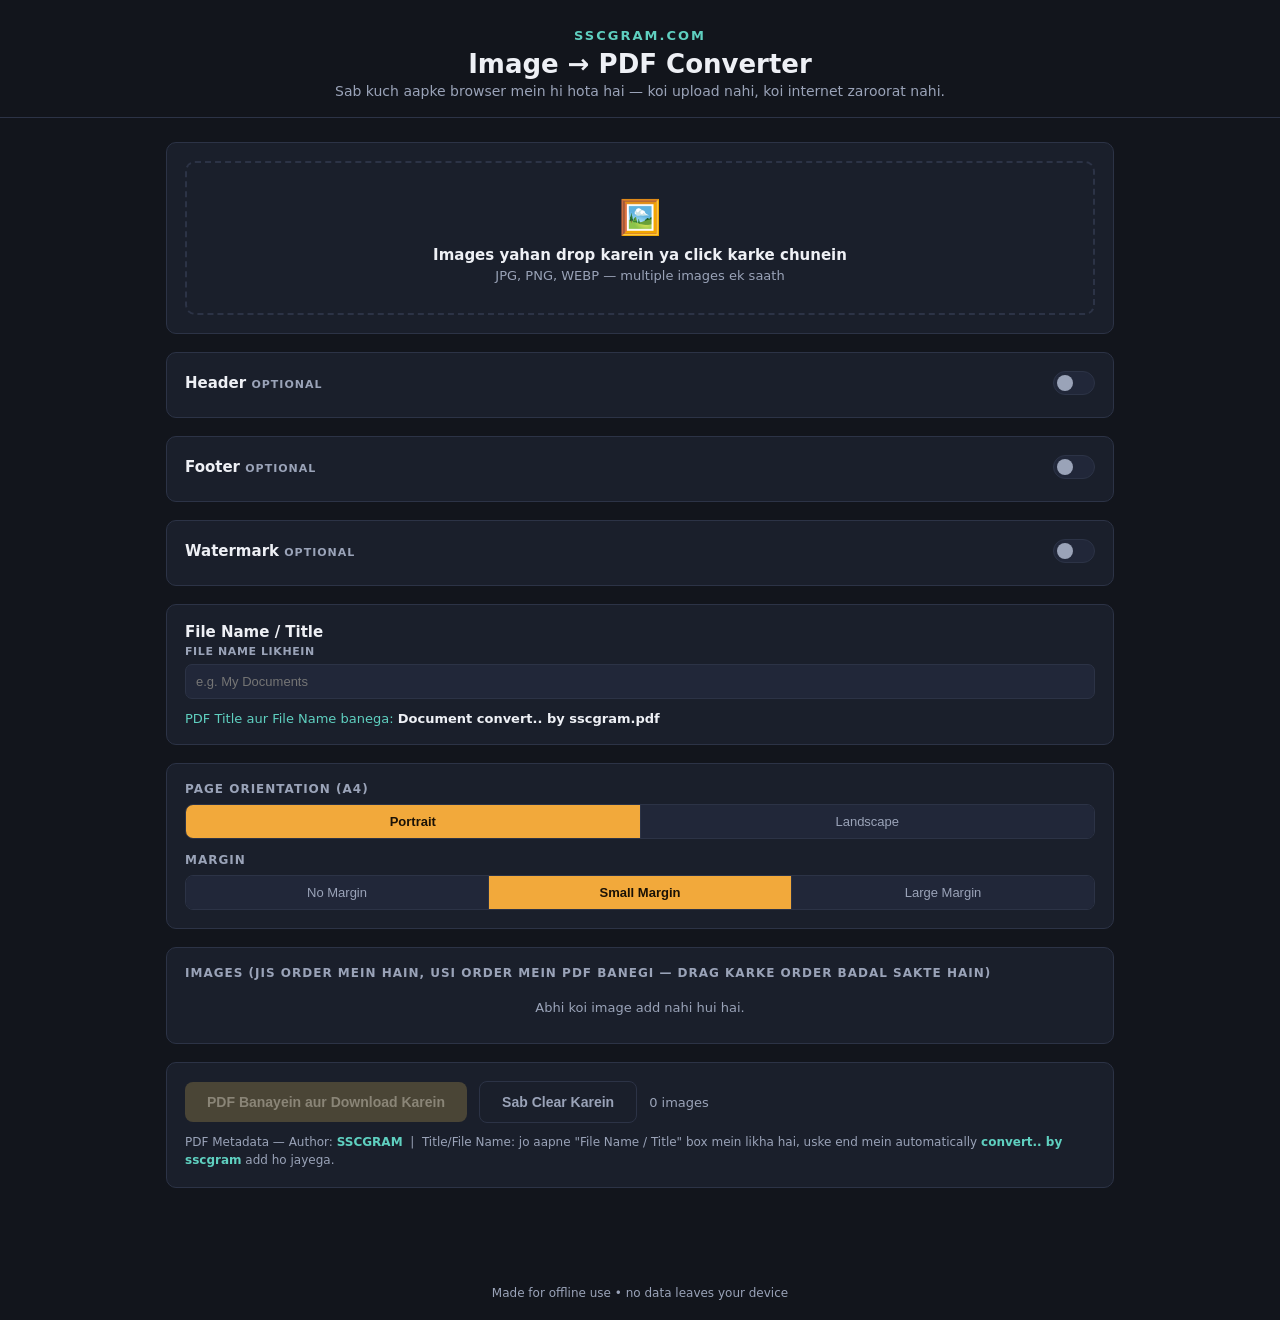
==== image-to-pdf.html @ 978706ac "Add files via upload" ====
<!DOCTYPE html>
<html lang="hi">
<head>
<meta charset="UTF-8">
<meta name="viewport" content="width=device-width, initial-scale=1.0">
<title>Image to PDF — SSCGRAM</title>
<script src="https://cdnjs.cloudflare.com/ajax/libs/jspdf/2.5.1/jspdf.umd.min.js"></script>
<style>
  :root{
    --bg:#12151c;
    --panel:#1a1f2b;
    --panel-2:#212739;
    --line:#2c3346;
    --text:#eef0f5;
    --muted:#9aa3b8;
    --accent:#f2a93b;
    --accent-2:#5fd0c0;
    --danger:#e5637a;
    --radius:10px;
  }
  *{box-sizing:border-box;}
  body{
    margin:0;
    background:var(--bg);
    color:var(--text);
    font-family:'Segoe UI', 'Noto Sans Devanagari', system-ui, sans-serif;
    min-height:100vh;
  }
  header{
    padding:28px 20px 18px;
    text-align:center;
    border-bottom:1px solid var(--line);
  }
  header .brand{
    font-size:13px;
    letter-spacing:2px;
    color:var(--accent-2);
    text-transform:uppercase;
    font-weight:700;
  }
  header h1{
    margin:6px 0 4px;
    font-size:26px;
    font-weight:800;
  }
  header p{
    margin:0;
    color:var(--muted);
    font-size:14px;
  }
  .wrap{
    max-width:980px;
    margin:0 auto;
    padding:24px 16px 60px;
  }
  .card{
    background:var(--panel);
    border:1px solid var(--line);
    border-radius:var(--radius);
    padding:18px;
    margin-bottom:18px;
  }
  .drop{
    border:2px dashed var(--line);
    border-radius:var(--radius);
    padding:30px 16px;
    text-align:center;
    cursor:pointer;
    transition:.15s border-color, .15s background;
  }
  .drop:hover, .drop.drag{
    border-color:var(--accent);
    background:rgba(242,169,59,0.06);
  }
  .drop .icon{font-size:34px; display:block; margin-bottom:8px;}
  .drop strong{color:var(--text); font-size:15px;}
  .drop span{display:block; color:var(--muted); font-size:13px; margin-top:4px;}
  input[type=file]{display:none;}

  .options{
    display:grid;
    grid-template-columns:repeat(auto-fit, minmax(200px,1fr));
    gap:16px;
    margin-top:6px;
  }
  .opt-group label.title{
    display:block;
    font-size:12px;
    font-weight:700;
    color:var(--muted);
    text-transform:uppercase;
    letter-spacing:1px;
    margin-bottom:8px;
  }
  .seg{
    display:flex;
    border:1px solid var(--line);
    border-radius:8px;
    overflow:hidden;
  }
  .seg button{
    flex:1;
    padding:9px 6px;
    background:var(--panel-2);
    color:var(--muted);
    border:none;
    cursor:pointer;
    font-size:13px;
    border-right:1px solid var(--line);
  }
  .seg button:last-child{border-right:none;}
  .seg button.active{
    background:var(--accent);
    color:#1a1206;
    font-weight:700;
  }

  #imageList{
    list-style:none;
    margin:0; padding:0;
    display:grid;
    grid-template-columns:repeat(auto-fill, minmax(120px,1fr));
    gap:14px;
  }
  #imageList li{
    position:relative;
    background:var(--panel-2);
    border:1px solid var(--line);
    border-radius:8px;
    padding:8px;
    cursor:grab;
    text-align:center;
    user-select:none;
  }
  #imageList li.dragging{opacity:.4;}
  #imageList li img{
    width:100%;
    height:110px;
    object-fit:cover;
    border-radius:6px;
    display:block;
    cursor:zoom-in;
  }
  #imageList li .zoom-hint{
    position:absolute;
    inset:8px 8px auto 8px;
    top:auto;
    bottom:26px;
    text-align:center;
    font-size:10px;
    color:var(--muted);
    pointer-events:none;
    opacity:0;
    transition:opacity .15s;
  }
  #imageList li:hover .zoom-hint{opacity:1;}

  .lightbox{
    position:fixed;
    inset:0;
    background:rgba(6,8,14,0.92);
    display:none;
    align-items:center;
    justify-content:center;
    z-index:1000;
    padding:30px;
  }
  .lightbox.open{display:flex;}
  .lightbox img{
    max-width:100%;
    max-height:100%;
    border-radius:8px;
    box-shadow:0 20px 60px rgba(0,0,0,0.5);
  }
  .lightbox .lb-close{
    position:absolute;
    top:20px; right:24px;
    background:var(--panel-2);
    color:var(--text);
    border:1px solid var(--line);
    width:38px; height:38px;
    border-radius:50%;
    font-size:18px;
    cursor:pointer;
  }
  .lightbox .lb-caption{
    position:absolute;
    bottom:20px;
    left:0; right:0;
    text-align:center;
    color:var(--muted);
    font-size:13px;
  }
  .lightbox .lb-nav{
    position:absolute;
    top:50%;
    transform:translateY(-50%);
    background:var(--panel-2);
    color:var(--text);
    border:1px solid var(--line);
    width:44px; height:44px;
    border-radius:50%;
    font-size:20px;
    cursor:pointer;
  }
  .lightbox .lb-prev{left:20px;}
  .lightbox .lb-next{right:20px;}
  #imageList li .num{
    position:absolute;
    top:4px; left:4px;
    background:var(--accent);
    color:#1a1206;
    font-size:11px;
    font-weight:800;
    width:20px; height:20px;
    border-radius:50%;
    display:flex; align-items:center; justify-content:center;
  }
  #imageList li .rm{
    position:absolute;
    top:4px; right:4px;
    background:var(--danger);
    color:#fff;
    border:none;
    width:20px; height:20px;
    border-radius:50%;
    cursor:pointer;
    font-size:13px;
    line-height:1;
  }
  #imageList li .fname{
    margin-top:6px;
    font-size:11px;
    color:var(--muted);
    white-space:nowrap;
    overflow:hidden;
    text-overflow:ellipsis;
  }
  .empty-hint{
    color:var(--muted);
    font-size:13px;
    text-align:center;
    padding:10px;
  }

  .actions{
    display:flex;
    gap:12px;
    align-items:center;
    flex-wrap:wrap;
  }
  .btn{
    padding:12px 22px;
    border:none;
    border-radius:8px;
    font-weight:700;
    font-size:14px;
    cursor:pointer;
  }
  .btn-primary{
    background:var(--accent);
    color:#1a1206;
  }
  .btn-primary:disabled{
    background:#4a4536;
    color:#8a8577;
    cursor:not-allowed;
  }
  .btn-ghost{
    background:transparent;
    color:var(--muted);
    border:1px solid var(--line);
  }
  .count{
    color:var(--muted);
    font-size:13px;
  }
  .meta{
    font-size:12px;
    color:var(--muted);
    margin-top:10px;
    line-height:1.5;
  }
  .meta b{color:var(--accent-2);}
  footer{
    text-align:center;
    color:var(--muted);
    font-size:12px;
    padding:20px;
  }

  /* ---- Advanced / optional sections ---- */
  .section-head{
    display:flex;
    align-items:center;
    justify-content:space-between;
    margin-bottom:4px;
  }
  .section-head h3{
    margin:0;
    font-size:15px;
    font-weight:800;
  }
  .subtag{
    font-size:11px;
    color:var(--muted);
    font-weight:600;
    text-transform:uppercase;
    letter-spacing:1px;
  }
  .switch{
    position:relative;
    width:42px;
    height:24px;
    display:inline-block;
    flex-shrink:0;
  }
  .switch input{display:none;}
  .switch .slider{
    position:absolute;
    inset:0;
    background:var(--panel-2);
    border:1px solid var(--line);
    border-radius:999px;
    cursor:pointer;
    transition:.15s;
  }
  .switch .slider::before{
    content:'';
    position:absolute;
    width:16px; height:16px;
    left:3px; top:3px;
    background:var(--muted);
    border-radius:50%;
    transition:.15s;
  }
  .switch input:checked + .slider{background:rgba(242,169,59,0.25); border-color:var(--accent);}
  .switch input:checked + .slider::before{transform:translateX(18px); background:var(--accent);}

  .subpanel{
    margin-top:14px;
    padding-top:14px;
    border-top:1px dashed var(--line);
    display:none;
  }
  .subpanel.open{display:block;}

  .field-grid{
    display:grid;
    grid-template-columns:repeat(auto-fit, minmax(160px,1fr));
    gap:14px;
    margin-bottom:12px;
  }
  .field label{
    display:block;
    font-size:11px;
    font-weight:700;
    color:var(--muted);
    text-transform:uppercase;
    letter-spacing:.6px;
    margin-bottom:6px;
  }
  .field input[type=text],
  .field input[type=number],
  .field select{
    width:100%;
    background:var(--panel-2);
    border:1px solid var(--line);
    color:var(--text);
    padding:9px 10px;
    border-radius:7px;
    font-size:13px;
  }
  .field input[type=range]{
    width:100%;
    accent-color:var(--accent);
  }
  .field .range-val{
    font-size:11px;
    color:var(--accent-2);
    font-weight:700;
  }
  .field-full{grid-column:1 / -1;}
  .hr-divider{
    border:none;
    border-top:1px solid var(--line);
    margin:14px 0;
  }
  .mini-note{
    font-size:11px;
    color:var(--muted);
    margin-top:-6px;
    margin-bottom:10px;
  }
  #wmImagePreview{
    max-width:120px;
    max-height:80px;
    border-radius:6px;
    border:1px solid var(--line);
    display:none;
    margin-top:8px;
  }
  .filename-preview{
    font-size:13px;
    color:var(--accent-2);
    margin-top:10px;
    word-break:break-all;
  }
  .filename-preview b{color:var(--text);}

  /* ---- Rotate controls ---- */
  .thumb-tools{
    display:flex;
    gap:6px;
    margin-top:6px;
  }
  .rot-btn{
    flex:1;
    background:var(--panel);
    border:1px solid var(--line);
    color:var(--text);
    border-radius:6px;
    padding:5px 4px;
    font-size:14px;
    cursor:pointer;
    line-height:1;
  }
  .rot-btn:hover{border-color:var(--accent); color:var(--accent);}
  .rot-btn:disabled{opacity:.4; cursor:wait;}

  .lb-tools{
    position:absolute;
    top:20px;
    left:24px;
    display:flex;
    gap:10px;
  }
  .lb-rotate{
    background:var(--panel-2);
    color:var(--text);
    border:1px solid var(--line);
    width:38px; height:38px;
    border-radius:50%;
    font-size:16px;
    cursor:pointer;
  }
  .lb-rotate:hover{border-color:var(--accent); color:var(--accent);}
  .lb-rotate:disabled{opacity:.4; cursor:wait;}

  /* ---- Drag handle (mouse + touch reordering) ---- */
  .drag-handle{
    margin-top:6px;
    display:flex;
    align-items:center;
    justify-content:center;
    gap:6px;
    background:var(--panel);
    border:1px solid var(--line);
    border-radius:6px;
    padding:5px 4px;
    font-size:13px;
    color:var(--muted);
    cursor:grab;
    touch-action:none;
    user-select:none;
  }
  .drag-handle:active{cursor:grabbing; color:var(--accent); border-color:var(--accent);}
  #imageList li.dragging{
    opacity:.5;
    box-shadow:0 8px 24px rgba(0,0,0,0.4);
    z-index:5;
  }
  #imageList li.drag-over{
    outline:2px dashed var(--accent);
    outline-offset:2px;
  }
</style>
</head>
<body>

<header>
  <div class="brand">SSCGRAM.COM</div>
  <h1>Image → PDF Converter</h1>
  <p>Sab kuch aapke browser mein hi hota hai — koi upload nahi, koi internet zaroorat nahi.</p>
</header>

<div class="wrap">

  <div class="card">
    <div class="drop" id="dropZone">
      <span class="icon">🖼️</span>
      <strong>Images yahan drop karein ya click karke chunein</strong>
      <span>JPG, PNG, WEBP — multiple images ek saath</span>
    </div>
    <input type="file" id="fileInput" accept="image/*" multiple>
  </div>

  <div class="card">
    <div class="section-head">
      <h3>Header <span class="subtag">Optional</span></h3>
      <label class="switch">
        <input type="checkbox" id="headerToggle">
        <span class="slider"></span>
      </label>
    </div>
    <div class="subpanel" id="headerPanel">
      <div class="field-grid">
        <div class="field field-full">
          <label>Header Text</label>
          <input type="text" id="headerText" placeholder="e.g. SSCGRAM.COM">
        </div>
        <div class="field">
          <label>Font Size (pt)</label>
          <input type="number" id="headerFontSize" value="12" min="6" max="60">
        </div>
        <div class="field">
          <label>Font Style</label>
          <select id="headerFontStyle">
            <option value="normal">Normal</option>
            <option value="bold">Bold</option>
            <option value="italic">Italic</option>
            <option value="bolditalic">Bold Italic</option>
          </select>
        </div>
        <div class="field">
          <label>Alignment</label>
          <select id="headerAlign">
            <option value="center">Center</option>
            <option value="left">Left</option>
            <option value="right">Right</option>
          </select>
        </div>
        <div class="field">
          <label>Top Padding / Margin (mm) <span class="range-val" id="headerPadVal">10</span></label>
          <input type="range" id="headerPad" min="2" max="40" value="10">
        </div>
      </div>
    </div>
  </div>

  <div class="card">
    <div class="section-head">
      <h3>Footer <span class="subtag">Optional</span></h3>
      <label class="switch">
        <input type="checkbox" id="footerToggle">
        <span class="slider"></span>
      </label>
    </div>
    <div class="subpanel" id="footerPanel">
      <div class="field-grid">
        <div class="field field-full">
          <label>Footer Text</label>
          <input type="text" id="footerText" placeholder="e.g. www.sscgram.com">
        </div>
        <div class="field">
          <label>Font Size (pt)</label>
          <input type="number" id="footerFontSize" value="10" min="6" max="60">
        </div>
        <div class="field">
          <label>Font Style</label>
          <select id="footerFontStyle">
            <option value="normal">Normal</option>
            <option value="bold">Bold</option>
            <option value="italic">Italic</option>
            <option value="bolditalic">Bold Italic</option>
          </select>
        </div>
        <div class="field">
          <label>Alignment</label>
          <select id="footerAlign">
            <option value="center">Center</option>
            <option value="left">Left</option>
            <option value="right">Right</option>
          </select>
        </div>
        <div class="field">
          <label>Bottom Padding / Margin (mm) <span class="range-val" id="footerPadVal">10</span></label>
          <input type="range" id="footerPad" min="2" max="40" value="10">
        </div>
      </div>
    </div>
  </div>

  <div class="card">
    <div class="section-head">
      <h3>Watermark <span class="subtag">Optional</span></h3>
      <label class="switch">
        <input type="checkbox" id="watermarkToggle">
        <span class="slider"></span>
      </label>
    </div>
    <div class="subpanel" id="watermarkPanel">
      <div class="opt-group" style="margin-bottom:14px;">
        <label class="title">Watermark Type</label>
        <div class="seg" id="wmTypeSeg">
          <button data-val="text" class="active">Text</button>
          <button data-val="image">Image</button>
        </div>
      </div>

      <div id="wmTextFields">
        <div class="field-grid">
          <div class="field field-full">
            <label>Watermark Text</label>
            <input type="text" id="wmText" placeholder="e.g. SSCGRAM">
          </div>
          <div class="field">
            <label>Font Size (pt)</label>
            <input type="number" id="wmFontSize" value="60" min="10" max="200">
          </div>
          <div class="field">
            <label>Font Style</label>
            <select id="wmFontStyle">
              <option value="normal">Normal</option>
              <option value="bold" selected>Bold</option>
              <option value="italic">Italic</option>
              <option value="bolditalic">Bold Italic</option>
            </select>
          </div>
          <div class="field">
            <label>Rotation (°)</label>
            <input type="number" id="wmRotation" value="-45" min="-90" max="90">
          </div>
        </div>
      </div>

      <div id="wmImageFields" style="display:none;">
        <div class="field-grid">
          <div class="field field-full">
            <label>Watermark Image</label>
            <input type="file" id="wmImageInput" accept="image/*" style="display:block; background:var(--panel-2); border:1px solid var(--line); border-radius:7px; padding:8px; color:var(--muted); width:100%;">
            <img id="wmImagePreview">
          </div>
          <div class="field">
            <label>Size (% of page width) <span class="range-val" id="wmSizeVal">50</span></label>
            <input type="range" id="wmSize" min="10" max="100" value="50">
          </div>
        </div>
      </div>

      <hr class="hr-divider">
      <div class="field-grid">
        <div class="field">
          <label>Washout / Opacity (%) <span class="range-val" id="wmOpacityVal">15</span></label>
          <input type="range" id="wmOpacity" min="3" max="80" value="15">
        </div>
      </div>
      <div class="mini-note">Kam % = zyada halka (washed out), zyada % = zyada gehra watermark.</div>
    </div>
  </div>

  <div class="card">
    <div class="section-head">
      <h3>File Name / Title</h3>
    </div>
    <div class="field-grid">
      <div class="field field-full">
        <label>File Name likhein</label>
        <input type="text" id="fileTitle" placeholder="e.g. My Documents">
      </div>
    </div>
    <div class="filename-preview">PDF Title aur File Name banega: <b id="fileNamePreview">Document convert.. by sscgram.pdf</b></div>
  </div>

  <div class="card">
    <div class="opt-group" style="margin-bottom:14px;">
      <label class="title">Page Orientation (A4)</label>
      <div class="seg" id="orientSeg">
        <button data-val="portrait" class="active">Portrait</button>
        <button data-val="landscape">Landscape</button>
      </div>
    </div>
    <div class="opt-group">
      <label class="title">Margin</label>
      <div class="seg" id="marginSeg">
        <button data-val="0">No Margin</button>
        <button data-val="8" class="active">Small Margin</button>
        <button data-val="20">Large Margin</button>
      </div>
    </div>
  </div>

  <div class="card">
    <label class="title" style="display:block;font-size:12px;font-weight:700;color:var(--muted);text-transform:uppercase;letter-spacing:1px;margin-bottom:10px;">
      Images (jis order mein hain, usi order mein PDF banegi — drag karke order badal sakte hain)
    </label>
    <ul id="imageList"></ul>
    <div class="empty-hint" id="emptyHint">Abhi koi image add nahi hui hai.</div>
  </div>

  <div class="card">
    <div class="actions">
      <button class="btn btn-primary" id="makeBtn" disabled>PDF Banayein aur Download Karein</button>
      <button class="btn btn-ghost" id="clearBtn">Sab Clear Karein</button>
      <span class="count" id="countLabel">0 images</span>
    </div>
    <div class="meta">PDF Metadata — Author: <b>SSCGRAM</b> &nbsp;|&nbsp; Title/File Name: jo aapne "File Name / Title" box mein likha hai, uske end mein automatically <b>convert.. by sscgram</b> add ho jayega.</div>
  </div>

</div>

<div class="lightbox" id="lightbox">
  <div class="lb-tools">
    <button class="lb-rotate" id="lbRotateLeft" title="Left rotate karein">⟲</button>
    <button class="lb-rotate" id="lbRotateRight" title="Right rotate karein">⟳</button>
  </div>
  <button class="lb-close" id="lbClose">✕</button>
  <button class="lb-nav lb-prev" id="lbPrev">‹</button>
  <img id="lbImg" src="" alt="">
  <button class="lb-nav lb-next" id="lbNext">›</button>
  <div class="lb-caption" id="lbCaption"></div>
</div>

<footer>Made for offline use • no data leaves your device</footer>

<script>
const { jsPDF } = window.jspdf;

let images = []; // {id, file, url, w, h}
let orientation = 'portrait';
let margin = 8;

const fileInput = document.getElementById('fileInput');
const dropZone = document.getElementById('dropZone');
const imageList = document.getElementById('imageList');
const emptyHint = document.getElementById('emptyHint');
const makeBtn = document.getElementById('makeBtn');
const clearBtn = document.getElementById('clearBtn');
const countLabel = document.getElementById('countLabel');
const orientSeg = document.getElementById('orientSeg');
const marginSeg = document.getElementById('marginSeg');

dropZone.addEventListener('click', () => fileInput.click());
dropZone.addEventListener('dragover', e => { e.preventDefault(); dropZone.classList.add('drag'); });
dropZone.addEventListener('dragleave', () => dropZone.classList.remove('drag'));
dropZone.addEventListener('drop', e => {
  e.preventDefault();
  dropZone.classList.remove('drag');
  addFiles(e.dataTransfer.files);
});
fileInput.addEventListener('change', e => addFiles(e.target.files));

// ---- EXIF orientation helpers (fixes photos rotating in the generated PDF) ----
function getExifOrientation(file){
  return new Promise((resolve) => {
    if (!file.type || !file.type.includes('jpeg')) { resolve(1); return; }
    const reader = new FileReader();
    reader.onload = (e) => {
      try {
        const view = new DataView(e.target.result);
        if (view.getUint16(0, false) !== 0xFFD8) { resolve(1); return; }
        const length = view.byteLength;
        let offset = 2;
        while (offset < length) {
          const marker = view.getUint16(offset, false);
          offset += 2;
          if (marker === 0xFFE1) {
            if (view.getUint32(offset + 2, false) !== 0x45786966) { resolve(1); return; }
            const tiffOffset = offset + 8;
            const little = view.getUint16(tiffOffset, false) === 0x4949;
            const firstIFDOffset = view.getUint32(tiffOffset + 4, little);
            let dirOffset = tiffOffset + firstIFDOffset;
            const tags = view.getUint16(dirOffset, little);
            dirOffset += 2;
            for (let i = 0; i < tags; i++) {
              const entryOffset = dirOffset + i * 12;
              if (view.getUint16(entryOffset, little) === 0x0112) {
                resolve(view.getUint16(entryOffset + 8, little));
                return;
              }
            }
            resolve(1);
            return;
          } else if ((marker & 0xFF00) !== 0xFF00) {
            break;
          } else {
            offset += view.getUint16(offset, false);
          }
        }
        resolve(1);
      } catch (err) {
        resolve(1);
      }
    };
    reader.onerror = () => resolve(1);
    reader.readAsArrayBuffer(file.slice(0, 128 * 1024));
  });
}

// Draws the source image onto a canvas, applying the correct rotation/flip
// so the pixel data itself matches what the browser shows visually.
function normalizeImageOrientation(file){
  return new Promise(async (resolve) => {
    const orientation = await getExifOrientation(file);
    const objectUrl = URL.createObjectURL(file);
    const img = new Image();
    img.onload = () => {
      const iw = img.naturalWidth, ih = img.naturalHeight;

      if (orientation <= 1) {
        // no correction needed, use original file as-is
        resolve({ dataUrl: objectUrl, w: iw, h: ih, isObjectUrl: true, type: file.type.includes('png') ? 'PNG' : 'JPEG' });
        return;
      }

      const canvas = document.createElement('canvas');
      const ctx = canvas.getContext('2d');

      if (orientation >= 5 && orientation <= 8) {
        canvas.width = ih;
        canvas.height = iw;
      } else {
        canvas.width = iw;
        canvas.height = ih;
      }

      switch (orientation) {
        case 2: ctx.transform(-1, 0, 0, 1, iw, 0); break;
        case 3: ctx.transform(-1, 0, 0, -1, iw, ih); break;
        case 4: ctx.transform(1, 0, 0, -1, 0, ih); break;
        case 5: ctx.transform(0, 1, 1, 0, 0, 0); break;
        case 6: ctx.transform(0, 1, -1, 0, ih, 0); break;
        case 7: ctx.transform(0, -1, -1, 0, ih, iw); break;
        case 8: ctx.transform(0, -1, 1, 0, 0, iw); break;
        default: break;
      }

      ctx.drawImage(img, 0, 0);
      URL.revokeObjectURL(objectUrl);
      resolve({
        dataUrl: canvas.toDataURL('image/jpeg', 0.95),
        w: canvas.width,
        h: canvas.height,
        isObjectUrl: false,
        type: 'JPEG'
      });
    };
    img.onerror = () => {
      resolve({ dataUrl: objectUrl, w: 0, h: 0, isObjectUrl: true, type: file.type.includes('png') ? 'PNG' : 'JPEG' });
    };
    img.src = objectUrl;
  });
}

// Rotates the given (already-loaded) image data by ±90/180 degrees and
// bakes the result into a fresh dataUrl — used both for manual "fix rotation"
// clicks on thumbnails and in the zoom view. Since it re-draws pixels, the
// same corrected image is what ends up in the final PDF.
function rotateImageData(srcUrl, w, h, degrees){
  return new Promise((resolve, reject) => {
    const img = new Image();
    img.onload = () => {
      const canvas = document.createElement('canvas');
      const ctx = canvas.getContext('2d');
      const norm = ((degrees % 360) + 360) % 360;

      if (norm === 90 || norm === 270) {
        canvas.width = h;
        canvas.height = w;
      } else {
        canvas.width = w;
        canvas.height = h;
      }

      ctx.translate(canvas.width / 2, canvas.height / 2);
      ctx.rotate((norm * Math.PI) / 180);
      ctx.drawImage(img, -w / 2, -h / 2);

      resolve({
        dataUrl: canvas.toDataURL('image/jpeg', 0.95),
        w: canvas.width,
        h: canvas.height
      });
    };
    img.onerror = reject;
    img.src = srcUrl;
  });
}

async function rotateImage(id, degrees){
  const idx = images.findIndex(i => i.id === id);
  if (idx === -1) return;
  const img = images[idx];
  try {
    const rotated = await rotateImageData(img.url, img.w, img.h, degrees);
    images[idx] = {
      ...img,
      url: rotated.dataUrl,
      w: rotated.w,
      h: rotated.h,
      pdfType: 'JPEG'
    };
    render();
    if (lightbox.classList.contains('open') && lbIndex === idx) updateLightbox();
  } catch (err) {
    console.error('Rotate failed', err);
  }
}

async function addFiles(fileListRaw){
  const files = Array.from(fileListRaw).filter(f => f.type.startsWith('image/'));
  for (const file of files) {
    const id = 'img_' + Date.now() + '_' + Math.random().toString(36).slice(2,8);
    const normalized = await normalizeImageOrientation(file);
    images.push({
      id,
      file,
      url: normalized.dataUrl,   // already orientation-corrected, safe for both preview and PDF
      w: normalized.w,
      h: normalized.h,
      pdfType: normalized.type
    });
    render(); // progressive render as each image loads
  }
  fileInput.value = '';
  render();
}

function render(){
  imageList.innerHTML = '';
  emptyHint.style.display = images.length ? 'none' : 'block';
  images.forEach((img, idx) => {
    const li = document.createElement('li');
    li.dataset.id = img.id;
    li.innerHTML = `
      <div class="num">${idx+1}</div>
      <button class="rm" title="Remove">✕</button>
      <img src="${img.url}" alt="">
      <div class="zoom-hint">🔍 Full size dekhein</div>
      <div class="thumb-tools">
        <button class="rot-btn rot-left" title="Left rotate karein">⟲</button>
        <button class="rot-btn rot-right" title="Right rotate karein">⟳</button>
      </div>
      <div class="drag-handle" title="Drag karke order badlein">⠿ Order badlein</div>
      <div class="fname">${img.file.name}</div>
    `;
    li.querySelector('img').addEventListener('click', (e) => {
      e.stopPropagation();
      openLightbox(idx);
    });
    li.querySelector('.rm').addEventListener('click', (e) => {
      e.stopPropagation();
      images = images.filter(i => i.id !== img.id);
      render();
    });
    li.querySelector('.rot-left').addEventListener('click', async (e) => {
      e.stopPropagation();
      const btn = e.currentTarget;
      btn.disabled = true;
      await rotateImage(img.id, -90);
      btn.disabled = false;
    });
    li.querySelector('.rot-right').addEventListener('click', async (e) => {
      e.stopPropagation();
      const btn = e.currentTarget;
      btn.disabled = true;
      await rotateImage(img.id, 90);
      btn.disabled = false;
    });
    attachDragHandle(li, li.querySelector('.drag-handle'));
    imageList.appendChild(li);
  });

  countLabel.textContent = images.length + (images.length === 1 ? ' image' : ' images');
  makeBtn.disabled = images.length === 0;
}

// ---- Drag-and-drop reordering (Pointer Events => works with mouse AND touch/mobile) ----
let dragState = null; // { pointerId, li }

function getLiUnderPoint(x, y){
  const el = document.elementFromPoint(x, y);
  if (!el) return null;
  return el.closest('#imageList > li');
}

function attachDragHandle(li, handle){
  if (!handle) return;
  handle.addEventListener('pointerdown', (e) => {
    e.preventDefault();
    try { handle.setPointerCapture(e.pointerId); } catch (err) {}
    li.classList.add('dragging');
    dragState = { pointerId: e.pointerId, li };
  });
}

function onDragPointerMove(e){
  if (!dragState || e.pointerId !== dragState.pointerId) return;
  document.querySelectorAll('#imageList li.drag-over').forEach(el => el.classList.remove('drag-over'));
  const targetLi = getLiUnderPoint(e.clientX, e.clientY);
  if (!targetLi || targetLi === dragState.li) return;
  targetLi.classList.add('drag-over');
  const rect = targetLi.getBoundingClientRect();
  const after = (e.clientX - rect.left) > rect.width / 2;
  targetLi.parentNode.insertBefore(dragState.li, after ? targetLi.nextSibling : targetLi);
}

function onDragPointerUp(e){
  if (!dragState || e.pointerId !== dragState.pointerId) return;
  dragState.li.classList.remove('dragging');
  document.querySelectorAll('#imageList li.drag-over').forEach(el => el.classList.remove('drag-over'));
  const newOrder = Array.from(imageList.children).map(li => li.dataset.id);
  images = newOrder.map(id => images.find(i => i.id === id));
  dragState = null;
  render();
}

document.addEventListener('pointermove', onDragPointerMove);
document.addEventListener('pointerup', onDragPointerUp);
document.addEventListener('pointercancel', onDragPointerUp);

orientSeg.addEventListener('click', e => {
  const btn = e.target.closest('button');
  if (!btn) return;
  orientation = btn.dataset.val;
  [...orientSeg.children].forEach(b => b.classList.toggle('active', b === btn));
});

marginSeg.addEventListener('click', e => {
  const btn = e.target.closest('button');
  if (!btn) return;
  margin = parseFloat(btn.dataset.val);
  [...marginSeg.children].forEach(b => b.classList.toggle('active', b === btn));
});

clearBtn.addEventListener('click', () => {
  images = [];
  render();
});

// ---- Header / Footer toggles ----
const headerToggle = document.getElementById('headerToggle');
const headerPanel = document.getElementById('headerPanel');
const footerToggle = document.getElementById('footerToggle');
const footerPanel = document.getElementById('footerPanel');
const watermarkToggle = document.getElementById('watermarkToggle');
const watermarkPanel = document.getElementById('watermarkPanel');

headerToggle.addEventListener('change', () => headerPanel.classList.toggle('open', headerToggle.checked));
footerToggle.addEventListener('change', () => footerPanel.classList.toggle('open', footerToggle.checked));
watermarkToggle.addEventListener('change', () => watermarkPanel.classList.toggle('open', watermarkToggle.checked));

// range value labels
const headerPad = document.getElementById('headerPad');
const headerPadVal = document.getElementById('headerPadVal');
headerPad.addEventListener('input', () => headerPadVal.textContent = headerPad.value);

const footerPad = document.getElementById('footerPad');
const footerPadVal = document.getElementById('footerPadVal');
footerPad.addEventListener('input', () => footerPadVal.textContent = footerPad.value);

const wmOpacity = document.getElementById('wmOpacity');
const wmOpacityVal = document.getElementById('wmOpacityVal');
wmOpacity.addEventListener('input', () => wmOpacityVal.textContent = wmOpacity.value);

const wmSize = document.getElementById('wmSize');
const wmSizeVal = document.getElementById('wmSizeVal');
wmSize.addEventListener('input', () => wmSizeVal.textContent = wmSize.value);

// watermark type switch (text vs image)
const wmTypeSeg = document.getElementById('wmTypeSeg');
const wmTextFields = document.getElementById('wmTextFields');
const wmImageFields = document.getElementById('wmImageFields');
let wmType = 'text';
wmTypeSeg.addEventListener('click', e => {
  const btn = e.target.closest('button');
  if (!btn) return;
  wmType = btn.dataset.val;
  [...wmTypeSeg.children].forEach(b => b.classList.toggle('active', b === btn));
  wmTextFields.style.display = wmType === 'text' ? 'block' : 'none';
  wmImageFields.style.display = wmType === 'image' ? 'block' : 'none';
});

// watermark image upload + preview
const wmImageInput = document.getElementById('wmImageInput');
const wmImagePreview = document.getElementById('wmImagePreview');
let wmImageData = null; // {dataUrl, w, h}
wmImageInput.addEventListener('change', async () => {
  const file = wmImageInput.files[0];
  if (!file) return;
  const normalized = await normalizeImageOrientation(file);
  wmImageData = { dataUrl: normalized.dataUrl, w: normalized.w, h: normalized.h, type: normalized.type };
  wmImagePreview.src = normalized.dataUrl;
  wmImagePreview.style.display = 'block';
});

// file name / title preview
const fileTitleInput = document.getElementById('fileTitle');
const fileNamePreview = document.getElementById('fileNamePreview');
function buildFullTitle(){
  const base = fileTitleInput.value.trim() || 'Document';
  return `${base} convert.. by sscgram`;
}
function updateFileNamePreview(){
  fileNamePreview.textContent = buildFullTitle() + '.pdf';
}
fileTitleInput.addEventListener('input', updateFileNamePreview);
updateFileNamePreview();

function sanitizeFileName(name){
  return name.replace(/[\\/:*?"<>|]/g, '').trim();
}

makeBtn.addEventListener('click', async () => {
  if (!images.length) return;
  makeBtn.disabled = true;
  makeBtn.textContent = 'PDF Ban Raha Hai...';

  const doc = new jsPDF({
    orientation: orientation === 'landscape' ? 'landscape' : 'portrait',
    unit: 'mm',
    format: 'a4'
  });

  const pageW = doc.internal.pageSize.getWidth();
  const pageH = doc.internal.pageSize.getHeight();

  const useHeader = headerToggle.checked;
  const useFooter = footerToggle.checked;
  const useWatermark = watermarkToggle.checked;

  // extra room reserved for header/footer text so it doesn't overlap the image
  const headerReserve = useHeader ? (parseFloat(headerPad.value) + (parseInt(document.getElementById('headerFontSize').value, 10) * 0.5)) : 0;
  const footerReserve = useFooter ? (parseFloat(footerPad.value) + (parseInt(document.getElementById('footerFontSize').value, 10) * 0.5)) : 0;

  const availW = pageW - margin * 2;
  const availH = pageH - margin * 2 - headerReserve - footerReserve;

  function drawHeaderFooter(){
    if (useHeader) {
      const text = document.getElementById('headerText').value;
      if (text) {
        const size = parseFloat(document.getElementById('headerFontSize').value) || 12;
        const style = document.getElementById('headerFontStyle').value;
        const align = document.getElementById('headerAlign').value;
        const pad = parseFloat(headerPad.value);
        doc.setFont('helvetica', style);
        doc.setFontSize(size);
        doc.setTextColor(40, 40, 40);
        let x = pageW / 2;
        if (align === 'left') x = margin;
        if (align === 'right') x = pageW - margin;
        doc.text(text, x, pad, { align });
      }
    }
    if (useFooter) {
      const text = document.getElementById('footerText').value;
      if (text) {
        const size = parseFloat(document.getElementById('footerFontSize').value) || 10;
        const style = document.getElementById('footerFontStyle').value;
        const align = document.getElementById('footerAlign').value;
        const pad = parseFloat(footerPad.value);
        doc.setFont('helvetica', style);
        doc.setFontSize(size);
        doc.setTextColor(40, 40, 40);
        let x = pageW / 2;
        if (align === 'left') x = margin;
        if (align === 'right') x = pageW - margin;
        doc.text(text, x, pageH - pad, { align });
      }
    }
  }

  function drawWatermark(){
    if (!useWatermark) return;
    const opacity = (parseFloat(wmOpacity.value) || 15) / 100;

    doc.saveGraphicsState();
    if (doc.GState) doc.setGState(new doc.GState({ opacity }));

    if (wmType === 'text') {
      const text = document.getElementById('wmText').value;
      if (text) {
        const size = parseFloat(document.getElementById('wmFontSize').value) || 60;
        const style = document.getElementById('wmFontStyle').value;
        const rotation = parseFloat(document.getElementById('wmRotation').value) || 0;
        doc.setFont('helvetica', style);
        doc.setFontSize(size);
        doc.setTextColor(120, 120, 120);
        doc.text(text, pageW / 2, pageH / 2, { align: 'center', angle: rotation });
      }
    } else if (wmType === 'image' && wmImageData) {
      const sizePct = (parseFloat(wmSize.value) || 50) / 100;
      const drawW = pageW * sizePct;
      const drawH = drawW * (wmImageData.h / wmImageData.w);
      const x = (pageW - drawW) / 2;
      const y = (pageH - drawH) / 2;
      try {
        doc.addImage(wmImageData.dataUrl, wmImageData.type, x, y, drawW, drawH, undefined, 'FAST');
      } catch (err) { /* ignore */ }
    }

    doc.restoreGraphicsState();
  }

  for (let i = 0; i < images.length; i++) {
    const img = images[i];
    if (i > 0) doc.addPage('a4', orientation === 'landscape' ? 'landscape' : 'portrait');

    // img.url / img.w / img.h are already EXIF-orientation-corrected
    // (computed once when the image was added), so we reuse them directly
    // instead of re-reading the raw file — this is what keeps rotation correct.
    let iw = img.w || 1000, ih = img.h || 1000;
    const scale = Math.min(availW / iw, availH / ih);
    const drawW = iw * scale;
    const drawH = ih * scale;
    const x = margin + (availW - drawW) / 2;
    const y = margin + headerReserve + (availH - drawH) / 2;

    try {
      doc.addImage(img.url, img.pdfType || 'JPEG', x, y, drawW, drawH, undefined, 'FAST');
    } catch (err) {
      // fallback: re-fetch raw file if the cached dataUrl somehow fails
      const dataUrl = await fileToDataUrl(img.file);
      const type = img.file.type.includes('png') ? 'PNG' : 'JPEG';
      doc.addImage(dataUrl, type, x, y, drawW, drawH, undefined, 'FAST');
    }

    drawHeaderFooter();
    drawWatermark();
  }

  const fullTitle = buildFullTitle();
  const safeFileName = sanitizeFileName(fullTitle) + '.pdf';

  doc.setProperties({
    title: fullTitle,
    author: 'SSCGRAM',
    creator: 'SSCGRAM.COM',
    subject: 'Converted with SSCGRAM.COM'
  });

  doc.save(safeFileName);

  makeBtn.disabled = false;
  makeBtn.textContent = 'PDF Banayein aur Download Karein';
});

function fileToDataUrl(file){
  return new Promise((resolve, reject) => {
    const reader = new FileReader();
    reader.onload = () => resolve(reader.result);
    reader.onerror = reject;
    reader.readAsDataURL(file);
  });
}

// ---- Lightbox (full-size preview) ----
const lightbox = document.getElementById('lightbox');
const lbImg = document.getElementById('lbImg');
const lbCaption = document.getElementById('lbCaption');
const lbClose = document.getElementById('lbClose');
const lbPrev = document.getElementById('lbPrev');
const lbNext = document.getElementById('lbNext');
let lbIndex = 0;

function openLightbox(idx){
  if (!images.length) return;
  lbIndex = idx;
  updateLightbox();
  lightbox.classList.add('open');
}
function updateLightbox(){
  const img = images[lbIndex];
  if (!img) return;
  lbImg.src = img.url;
  lbCaption.textContent = `${lbIndex + 1} / ${images.length} — ${img.file.name}`;
}
function closeLightbox(){
  lightbox.classList.remove('open');
}
const lbRotateLeft = document.getElementById('lbRotateLeft');
const lbRotateRight = document.getElementById('lbRotateRight');
lbRotateLeft.addEventListener('click', async () => {
  const img = images[lbIndex];
  if (!img) return;
  lbRotateLeft.disabled = true;
  await rotateImage(img.id, -90);
  lbRotateLeft.disabled = false;
});
lbRotateRight.addEventListener('click', async () => {
  const img = images[lbIndex];
  if (!img) return;
  lbRotateRight.disabled = true;
  await rotateImage(img.id, 90);
  lbRotateRight.disabled = false;
});

lbClose.addEventListener('click', closeLightbox);
lightbox.addEventListener('click', (e) => {
  if (e.target === lightbox) closeLightbox();
});
lbPrev.addEventListener('click', () => {
  lbIndex = (lbIndex - 1 + images.length) % images.length;
  updateLightbox();
});
lbNext.addEventListener('click', () => {
  lbIndex = (lbIndex + 1) % images.length;
  updateLightbox();
});
document.addEventListener('keydown', (e) => {
  if (!lightbox.classList.contains('open')) return;
  if (e.key === 'Escape') closeLightbox();
  if (e.key === 'ArrowLeft') lbPrev.click();
  if (e.key === 'ArrowRight') lbNext.click();
});
</script>

</body>
</html>
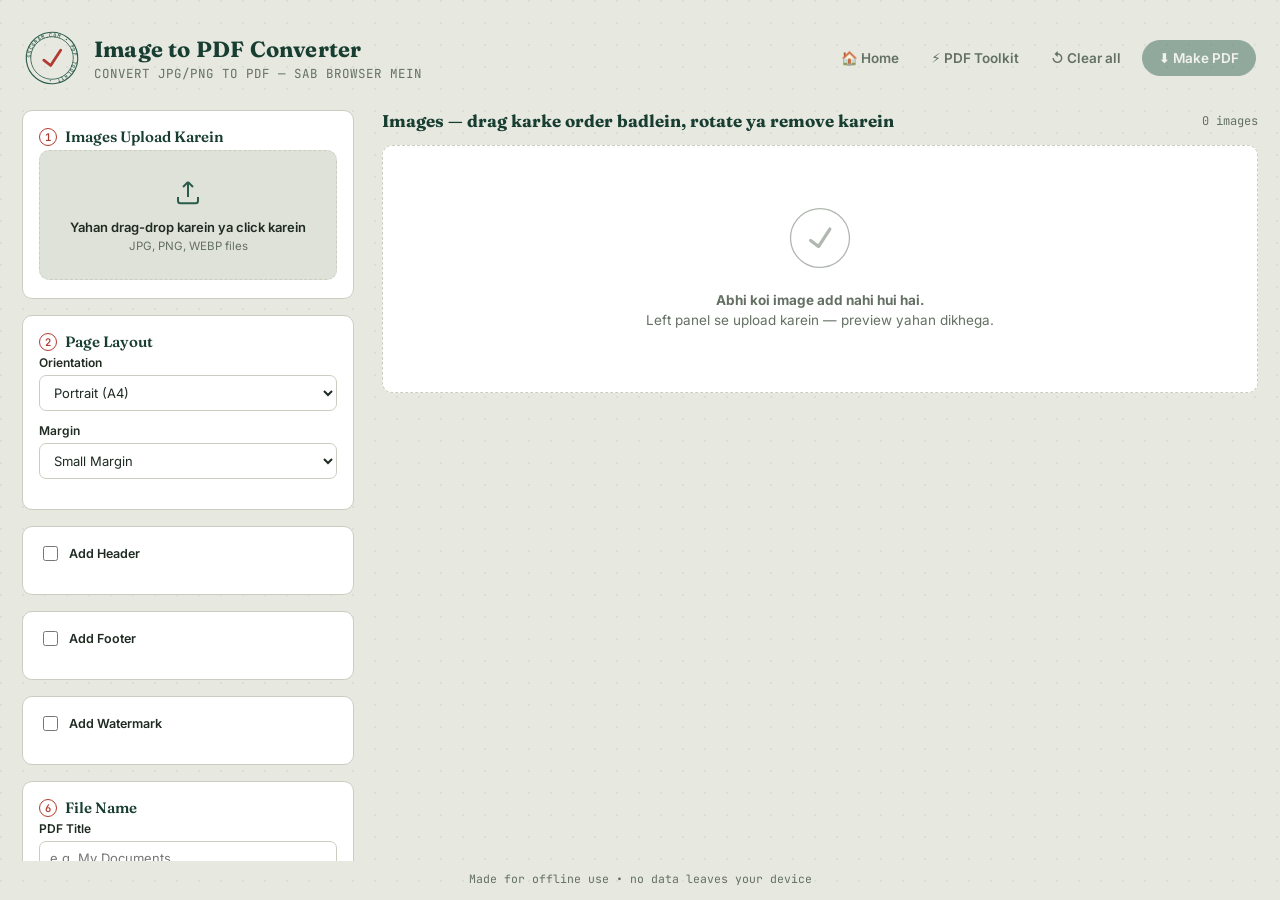
==== commit 96af7752: "Update image-to-pdf.html" ====
--- a/image-to-pdf.html
+++ b/image-to-pdf.html
@@ -4,722 +4,329 @@
 <meta charset="UTF-8">
 <meta name="viewport" content="width=device-width, initial-scale=1.0">
 <title>Image to PDF — SSCGRAM</title>
+<link rel="preconnect" href="https://fonts.googleapis.com">
+<link href="https://fonts.googleapis.com/css2?family=Fraunces:opsz,wght@9..144,500;9..144,600;9..144,700&family=Inter:wght@400;500;600;700&family=JetBrains+Mono:wght@400;500;600&display=swap" rel="stylesheet">
 <script src="https://cdnjs.cloudflare.com/ajax/libs/jspdf/2.5.1/jspdf.umd.min.js"></script>
 <style>
   :root{
-    --bg:#12151c;
-    --panel:#1a1f2b;
-    --panel-2:#212739;
-    --line:#2c3346;
-    --text:#eef0f5;
-    --muted:#9aa3b8;
-    --accent:#f2a93b;
-    --accent-2:#5fd0c0;
-    --danger:#e5637a;
+    --bg:#E7E9E1;
+    --bg-soft:#DFE2D8;
+    --panel:#FFFFFF;
+    --ink:#1E2A22;
+    --muted:#647063;
+    --line:#C9CFC0;
+    --line-soft:#D9DECD;
+    --accent:#2B5C4B;
+    --accent-dark:#183D31;
+    --accent-soft:#E1EAE4;
+    --stamp:#B23A2E;
+    --stamp-soft:#F4E4DF;
     --radius:10px;
+    --font-display:'Fraunces',serif;
+    --font-body:'Inter',system-ui,sans-serif;
+    --font-mono:'JetBrains Mono',monospace;
   }
   *{box-sizing:border-box;}
+  html,body{margin:0;padding:0;height:100%;}
   body{
-    margin:0;
     background:var(--bg);
-    color:var(--text);
-    font-family:'Segoe UI', 'Noto Sans Devanagari', system-ui, sans-serif;
-    min-height:100vh;
-  }
-  header{
-    padding:28px 20px 18px;
-    text-align:center;
-    border-bottom:1px solid var(--line);
-  }
-  header .brand{
-    font-size:13px;
-    letter-spacing:2px;
-    color:var(--accent-2);
-    text-transform:uppercase;
-    font-weight:700;
-  }
-  header h1{
-    margin:6px 0 4px;
-    font-size:26px;
-    font-weight:800;
-  }
-  header p{
-    margin:0;
-    color:var(--muted);
-    font-size:14px;
-  }
-  .wrap{
-    max-width:980px;
-    margin:0 auto;
-    padding:24px 16px 60px;
-  }
-  .card{
-    background:var(--panel);
-    border:1px solid var(--line);
-    border-radius:var(--radius);
-    padding:18px;
-    margin-bottom:18px;
-  }
-  .drop{
-    border:2px dashed var(--line);
-    border-radius:var(--radius);
-    padding:30px 16px;
-    text-align:center;
-    cursor:pointer;
-    transition:.15s border-color, .15s background;
-  }
-  .drop:hover, .drop.drag{
-    border-color:var(--accent);
-    background:rgba(242,169,59,0.06);
-  }
-  .drop .icon{font-size:34px; display:block; margin-bottom:8px;}
-  .drop strong{color:var(--text); font-size:15px;}
-  .drop span{display:block; color:var(--muted); font-size:13px; margin-top:4px;}
+    background-image: radial-gradient(circle at 1px 1px, rgba(30,42,34,0.06) 1px, transparent 0);
+    background-size:22px 22px;
+    color:var(--ink);
+    font-family:var(--font-body);
+    height:100%;
+    overflow:hidden;
+  }
+  a{color:inherit;text-decoration:none;}
+  button{font-family:inherit;cursor:pointer;}
+  ::selection{background:var(--stamp-soft);}
+
+  .sidebar-scroll,.workspace-scroll{scrollbar-width:thin;scrollbar-color:var(--line) transparent;}
+  .sidebar-scroll::-webkit-scrollbar,.workspace-scroll::-webkit-scrollbar{width:8px;}
+  .sidebar-scroll::-webkit-scrollbar-thumb,.workspace-scroll::-webkit-scrollbar-thumb{background:var(--line);border-radius:999px;}
+  .sidebar-scroll::-webkit-scrollbar-thumb:hover,.workspace-scroll::-webkit-scrollbar-thumb:hover{background:var(--accent);}
+  
+  .app{max-width:1400px;margin:0 auto;padding:20px 20px 0;height:100%;display:flex;flex-direction:column;}
+
+  .topbar{flex:0 0 auto;display:flex;align-items:center;justify-content:space-between;gap:16px;padding:10px 4px 22px;flex-wrap:wrap;}
+  .brand{display:flex;align-items:center;gap:14px;}
+  .stamp-mark{width:56px;height:56px;flex-shrink:0;transform:rotate(-7deg);}
+  .brand-text h1{font-family:var(--font-display);font-weight:700;font-size:22px;margin:0;letter-spacing:.2px;color:var(--accent-dark);}
+  .brand-text p{margin:2px 0 0;font-size:12.5px;color:var(--muted);font-family:var(--font-mono);}
+  
+  .top-actions{display:flex;gap:10px;flex-wrap:wrap;}
+  .btn{
+    border:1px solid var(--line);background:var(--panel);color:var(--ink);
+    padding:9px 16px;border-radius:999px;font-size:13.5px;font-weight:600;
+    display:inline-flex;align-items:center;gap:7px;transition:.15s;
+  }
+  .btn:hover{border-color:var(--accent);color:var(--accent-dark);}
+  .btn.primary{background:var(--accent);border-color:var(--accent);color:#fff;}
+  .btn.primary:hover{background:var(--accent-dark);border-color:var(--accent-dark);color:#fff;}
+  .btn.ghost{background:transparent;border-color:transparent;color:var(--muted);padding:8px 10px;}
+  .btn.ghost:hover{color:var(--stamp);}
+  .btn:disabled{opacity:.45;cursor:not-allowed;pointer-events:none;}
+  .btn.sm{padding:6px 12px;font-size:12.5px;}
+
+  .layout{flex:1 1 auto;min-height:0;display:grid;grid-template-columns:340px 1fr;gap:20px;align-items:start;}
+  .sidebar-scroll{height:100%;overflow-y:auto;padding:2px 6px 24px 2px;}
+  .workspace-scroll{height:100%;overflow-y:auto;padding:2px 2px 24px;}
+  @media (max-width:980px){
+    body{height:auto;overflow:visible;}
+    .app{height:auto;}
+    .layout{grid-template-columns:1fr;height:auto;}
+    .sidebar-scroll,.workspace-scroll{height:auto;overflow-y:visible;}
+  }
+
+  .panel{background:var(--panel);border:1px solid var(--line);border-radius:var(--radius);padding:16px 16px 18px;margin-bottom:16px;}
+  .panel h2{font-family:var(--font-display);font-size:15px;font-weight:600;margin:0 0 4px;color:var(--accent-dark);display:flex;align-items:center;gap:8px;}
+  .panel h2 .num{
+    font-family:var(--font-mono);font-size:10.5px;color:var(--stamp);border:1px solid var(--stamp);
+    border-radius:999px;width:18px;height:18px;display:inline-flex;align-items:center;justify-content:center;
+  }
+  .panel .hint{font-size:12px;color:var(--muted);margin:0 0 12px;line-height:1.5;}
+
+  .dropzone{
+    border:1.5px dashed var(--line);border-radius:var(--radius);padding:26px 14px;
+    text-align:center;cursor:pointer;transition:.15s;background:var(--bg-soft);
+  }
+  .dropzone:hover,.dropzone.drag{border-color:var(--accent);background:var(--accent-soft);}
+  .dropzone svg{width:30px;height:30px;color:var(--accent);margin-bottom:8px;}
+  .dropzone p{margin:0;font-size:13px;color:var(--ink);font-weight:600;}
+  .dropzone span{display:block;margin-top:4px;font-size:11.5px;color:var(--muted);}
   input[type=file]{display:none;}
 
-  .options{
-    display:grid;
-    grid-template-columns:repeat(auto-fit, minmax(200px,1fr));
-    gap:16px;
-    margin-top:6px;
-  }
-  .opt-group label.title{
-    display:block;
-    font-size:12px;
-    font-weight:700;
-    color:var(--muted);
-    text-transform:uppercase;
-    letter-spacing:1px;
-    margin-bottom:8px;
-  }
-  .seg{
-    display:flex;
-    border:1px solid var(--line);
-    border-radius:8px;
-    overflow:hidden;
-  }
-  .seg button{
-    flex:1;
-    padding:9px 6px;
-    background:var(--panel-2);
-    color:var(--muted);
-    border:none;
-    cursor:pointer;
-    font-size:13px;
-    border-right:1px solid var(--line);
-  }
-  .seg button:last-child{border-right:none;}
-  .seg button.active{
-    background:var(--accent);
-    color:#1a1206;
-    font-weight:700;
-  }
-
-  #imageList{
-    list-style:none;
-    margin:0; padding:0;
-    display:grid;
-    grid-template-columns:repeat(auto-fill, minmax(120px,1fr));
-    gap:14px;
-  }
-  #imageList li{
-    position:relative;
-    background:var(--panel-2);
-    border:1px solid var(--line);
-    border-radius:8px;
-    padding:8px;
-    cursor:grab;
-    text-align:center;
-    user-select:none;
-  }
-  #imageList li.dragging{opacity:.4;}
-  #imageList li img{
-    width:100%;
-    height:110px;
-    object-fit:cover;
-    border-radius:6px;
-    display:block;
+  .field{margin-bottom:12px;}
+  .field label{display:block;font-size:12px;font-weight:600;color:var(--ink);margin-bottom:5px;}
+  .field .row{display:flex;gap:8px;}
+  .field input[type=text],.field input[type=number],.field select{
+    width:100%;border:1px solid var(--line);border-radius:7px;padding:8px 10px;
+    font-family:var(--font-body);font-size:13px;background:#fff;color:var(--ink);
+  }
+  .field input:focus,.field select:focus{outline:2px solid var(--accent-soft);border-color:var(--accent);}
+  
+  .checkline{display:flex;align-items:center;gap:8px;font-size:12.5px;color:var(--ink);margin-bottom:12px; font-weight:600;}
+  .checkline input{width:15px;height:15px;accent-color:var(--accent);}
+
+  .subpanel{display:none;margin-top:10px;padding-top:10px;border-top:1px dashed var(--line);}
+  .subpanel.open{display:block;}
+
+  .workspace-head{display:flex;align-items:center;justify-content:space-between;flex-wrap:wrap;gap:10px;margin-bottom:14px;}
+  .workspace-head h2{font-family:var(--font-display);font-size:17px;margin:0;color:var(--accent-dark);}
+  .workspace-head .count{font-family:var(--font-mono);font-size:12px;color:var(--muted);}
+
+  .empty-state{
+    border:1.5px dashed var(--line);border-radius:var(--radius);padding:60px 20px;
+    text-align:center;color:var(--muted);background:var(--panel);
+  }
+  .empty-state .stamp-mark{width:64px;height:64px;margin:0 auto 14px;opacity:.5;}
+  .empty-state p{margin:4px 0;font-size:13.5px;}
+
+  .grid{display:grid;grid-template-columns:repeat(auto-fill,minmax(140px,1fr));gap:14px;}
+  .thumb{
+    background:var(--panel);border:1px solid var(--line);border-radius:9px;
+    padding:8px;display:flex;flex-direction:column;gap:6px;user-select:none;
+    transition:box-shadow .15s;
+  }
+  .thumb.dragging{opacity:.35;box-shadow:0 8px 24px rgba(0,0,0,0.15);}
+  .thumb.drag-over{outline:2px dashed var(--accent);outline-offset:2px;}
+  .thumb:hover{box-shadow:0 4px 14px rgba(30,42,34,.10);}
+  .thumb-frame{
+    position:relative;width:100%;aspect-ratio:3/4;border-radius:6px;overflow:hidden;
+    background:repeating-linear-gradient(45deg,#F1F2EC,#F1F2EC 8px,#EAEBE3 8px,#EAEBE3 16px);
+    display:flex;align-items:center;justify-content:center;border:1px solid var(--line-soft);
     cursor:zoom-in;
   }
-  #imageList li .zoom-hint{
-    position:absolute;
-    inset:8px 8px auto 8px;
-    top:auto;
-    bottom:26px;
-    text-align:center;
-    font-size:10px;
-    color:var(--muted);
-    pointer-events:none;
-    opacity:0;
-    transition:opacity .15s;
-  }
-  #imageList li:hover .zoom-hint{opacity:1;}
-
-  .lightbox{
-    position:fixed;
-    inset:0;
-    background:rgba(6,8,14,0.92);
-    display:none;
-    align-items:center;
-    justify-content:center;
-    z-index:1000;
-    padding:30px;
-  }
-  .lightbox.open{display:flex;}
-  .lightbox img{
-    max-width:100%;
-    max-height:100%;
-    border-radius:8px;
-    box-shadow:0 20px 60px rgba(0,0,0,0.5);
-  }
-  .lightbox .lb-close{
-    position:absolute;
-    top:20px; right:24px;
-    background:var(--panel-2);
-    color:var(--text);
-    border:1px solid var(--line);
-    width:38px; height:38px;
-    border-radius:50%;
-    font-size:18px;
-    cursor:pointer;
-  }
-  .lightbox .lb-caption{
-    position:absolute;
-    bottom:20px;
-    left:0; right:0;
-    text-align:center;
-    color:var(--muted);
-    font-size:13px;
-  }
-  .lightbox .lb-nav{
-    position:absolute;
-    top:50%;
-    transform:translateY(-50%);
-    background:var(--panel-2);
-    color:var(--text);
-    border:1px solid var(--line);
-    width:44px; height:44px;
-    border-radius:50%;
-    font-size:20px;
-    cursor:pointer;
-  }
-  .lightbox .lb-prev{left:20px;}
-  .lightbox .lb-next{right:20px;}
-  #imageList li .num{
-    position:absolute;
-    top:4px; left:4px;
-    background:var(--accent);
-    color:#1a1206;
-    font-size:11px;
-    font-weight:800;
-    width:20px; height:20px;
-    border-radius:50%;
-    display:flex; align-items:center; justify-content:center;
-  }
-  #imageList li .rm{
-    position:absolute;
-    top:4px; right:4px;
-    background:var(--danger);
-    color:#fff;
-    border:none;
-    width:20px; height:20px;
-    border-radius:50%;
-    cursor:pointer;
-    font-size:13px;
-    line-height:1;
-  }
-  #imageList li .fname{
-    margin-top:6px;
-    font-size:11px;
-    color:var(--muted);
-    white-space:nowrap;
-    overflow:hidden;
-    text-overflow:ellipsis;
-  }
-  .empty-hint{
-    color:var(--muted);
-    font-size:13px;
-    text-align:center;
-    padding:10px;
-  }
-
-  .actions{
-    display:flex;
-    gap:12px;
-    align-items:center;
-    flex-wrap:wrap;
-  }
-  .btn{
-    padding:12px 22px;
-    border:none;
-    border-radius:8px;
-    font-weight:700;
-    font-size:14px;
-    cursor:pointer;
-  }
-  .btn-primary{
-    background:var(--accent);
-    color:#1a1206;
-  }
-  .btn-primary:disabled{
-    background:#4a4536;
-    color:#8a8577;
-    cursor:not-allowed;
-  }
-  .btn-ghost{
-    background:transparent;
-    color:var(--muted);
-    border:1px solid var(--line);
-  }
-  .count{
-    color:var(--muted);
-    font-size:13px;
-  }
-  .meta{
-    font-size:12px;
-    color:var(--muted);
-    margin-top:10px;
-    line-height:1.5;
-  }
-  .meta b{color:var(--accent-2);}
-  footer{
-    text-align:center;
-    color:var(--muted);
-    font-size:12px;
-    padding:20px;
-  }
-
-  /* ---- Advanced / optional sections ---- */
-  .section-head{
-    display:flex;
-    align-items:center;
-    justify-content:space-between;
-    margin-bottom:4px;
-  }
-  .section-head h3{
-    margin:0;
-    font-size:15px;
-    font-weight:800;
-  }
-  .subtag{
-    font-size:11px;
-    color:var(--muted);
-    font-weight:600;
-    text-transform:uppercase;
-    letter-spacing:1px;
-  }
-  .switch{
-    position:relative;
-    width:42px;
-    height:24px;
-    display:inline-block;
-    flex-shrink:0;
-  }
-  .switch input{display:none;}
-  .switch .slider{
-    position:absolute;
-    inset:0;
-    background:var(--panel-2);
-    border:1px solid var(--line);
-    border-radius:999px;
-    cursor:pointer;
-    transition:.15s;
-  }
-  .switch .slider::before{
-    content:'';
-    position:absolute;
-    width:16px; height:16px;
-    left:3px; top:3px;
-    background:var(--muted);
-    border-radius:50%;
-    transition:.15s;
-  }
-  .switch input:checked + .slider{background:rgba(242,169,59,0.25); border-color:var(--accent);}
-  .switch input:checked + .slider::before{transform:translateX(18px); background:var(--accent);}
-
-  .subpanel{
-    margin-top:14px;
-    padding-top:14px;
-    border-top:1px dashed var(--line);
-    display:none;
-  }
-  .subpanel.open{display:block;}
-
-  .field-grid{
-    display:grid;
-    grid-template-columns:repeat(auto-fit, minmax(160px,1fr));
-    gap:14px;
-    margin-bottom:12px;
-  }
-  .field label{
-    display:block;
-    font-size:11px;
-    font-weight:700;
-    color:var(--muted);
-    text-transform:uppercase;
-    letter-spacing:.6px;
-    margin-bottom:6px;
-  }
-  .field input[type=text],
-  .field input[type=number],
-  .field select{
-    width:100%;
-    background:var(--panel-2);
-    border:1px solid var(--line);
-    color:var(--text);
-    padding:9px 10px;
-    border-radius:7px;
-    font-size:13px;
-  }
-  .field input[type=range]{
-    width:100%;
-    accent-color:var(--accent);
-  }
-  .field .range-val{
-    font-size:11px;
-    color:var(--accent-2);
-    font-weight:700;
-  }
-  .field-full{grid-column:1 / -1;}
-  .hr-divider{
-    border:none;
-    border-top:1px solid var(--line);
-    margin:14px 0;
-  }
-  .mini-note{
-    font-size:11px;
-    color:var(--muted);
-    margin-top:-6px;
-    margin-bottom:10px;
-  }
-  #wmImagePreview{
-    max-width:120px;
-    max-height:80px;
-    border-radius:6px;
-    border:1px solid var(--line);
-    display:none;
-    margin-top:8px;
-  }
-  .filename-preview{
-    font-size:13px;
-    color:var(--accent-2);
-    margin-top:10px;
-    word-break:break-all;
-  }
-  .filename-preview b{color:var(--text);}
-
-  /* ---- Rotate controls ---- */
-  .thumb-tools{
-    display:flex;
-    gap:6px;
-    margin-top:6px;
-  }
-  .rot-btn{
-    flex:1;
-    background:var(--panel);
-    border:1px solid var(--line);
-    color:var(--text);
-    border-radius:6px;
-    padding:5px 4px;
-    font-size:14px;
-    cursor:pointer;
-    line-height:1;
-  }
-  .rot-btn:hover{border-color:var(--accent); color:var(--accent);}
-  .rot-btn:disabled{opacity:.4; cursor:wait;}
-
-  .lb-tools{
-    position:absolute;
-    top:20px;
-    left:24px;
-    display:flex;
-    gap:10px;
-  }
-  .lb-rotate{
-    background:var(--panel-2);
-    color:var(--text);
-    border:1px solid var(--line);
-    width:38px; height:38px;
-    border-radius:50%;
-    font-size:16px;
-    cursor:pointer;
-  }
-  .lb-rotate:hover{border-color:var(--accent); color:var(--accent);}
-  .lb-rotate:disabled{opacity:.4; cursor:wait;}
-
-  /* ---- Drag handle (mouse + touch reordering) ---- */
-  .drag-handle{
-    margin-top:6px;
-    display:flex;
-    align-items:center;
-    justify-content:center;
-    gap:6px;
-    background:var(--panel);
-    border:1px solid var(--line);
-    border-radius:6px;
-    padding:5px 4px;
-    font-size:13px;
-    color:var(--muted);
-    cursor:grab;
-    touch-action:none;
-    user-select:none;
-  }
-  .drag-handle:active{cursor:grabbing; color:var(--accent); border-color:var(--accent);}
-  #imageList li.dragging{
-    opacity:.5;
-    box-shadow:0 8px 24px rgba(0,0,0,0.4);
-    z-index:5;
-  }
-  #imageList li.drag-over{
-    outline:2px dashed var(--accent);
-    outline-offset:2px;
-  }
+  .thumb-img{max-width:92%;max-height:92%;object-fit:contain;transition:transform .18s;display:block;box-shadow:0 1px 4px rgba(0,0,0,.15);}
+  .thumb-controls{display:flex;align-items:center;justify-content:space-between;gap:4px;}
+  .thumb-controls .grp{display:flex;gap:2px;}
+  .thumb-controls button{
+    background:var(--bg-soft);border:1px solid var(--line-soft);border-radius:6px;
+    width:26px;height:26px;display:inline-flex;align-items:center;justify-content:center;
+    font-size:13px;color:var(--ink);
+  }
+  .thumb-controls button:hover{background:var(--accent-soft);border-color:var(--accent);color:var(--accent-dark);}
+  .thumb-controls button.danger:hover{background:var(--stamp-soft);border-color:var(--stamp);color:var(--stamp);}
+  .thumb-controls .handle{cursor:grab;color:var(--muted);touch-action:none;}
+  .thumb-meta{display:flex;align-items:center;justify-content:space-between;font-family:var(--font-mono);font-size:10.5px;color:var(--muted);padding:0 1px;}
+  .thumb-meta .pos{background:var(--accent);color:#fff;border-radius:999px;padding:1px 7px;font-weight:600;}
+  .thumb-meta .fname{overflow:hidden;text-overflow:ellipsis;white-space:nowrap;max-width:80px;}
+
+  /* Zoom Modal */
+  .modal-overlay{
+    position:fixed;inset:0;background:rgba(20,26,20,.72);backdrop-filter:blur(2px);
+    display:none;align-items:center;justify-content:center;z-index:100;padding:20px;
+  }
+  .modal-overlay.open{display:flex;}
+  .modal{background:var(--panel);border-radius:14px;max-width:min(920px,94vw);max-height:92vh;display:flex;flex-direction:column;overflow:hidden;}
+  .modal-top{display:flex;align-items:center;justify-content:flex-end;padding:12px 16px;border-bottom:1px solid var(--line);}
+  .modal-body{flex:1;overflow:auto;display:flex;align-items:center;justify-content:center;background:var(--bg-soft);padding:20px;position:relative;}
+  .modal-body img{max-width:100%;max-height:80vh;box-shadow:0 6px 24px rgba(0,0,0,.25);background:#fff;}
+  .nav-btn{background:var(--bg-soft);border:1px solid var(--line);border-radius:8px;width:34px;height:34px;font-size:16px;}
+  .nav-btn:hover{background:var(--accent-soft);}
+
+  footer.credit{flex:0 0 auto;text-align:center;padding:10px 0 14px;font-family:var(--font-mono);font-size:11.5px;color:var(--muted);}
 </style>
 </head>
 <body>
 
-<header>
-  <div class="brand">SSCGRAM.COM</div>
-  <h1>Image → PDF Converter</h1>
-  <p>Sab kuch aapke browser mein hi hota hai — koi upload nahi, koi internet zaroorat nahi.</p>
-</header>
-
-<div class="wrap">
-
-  <div class="card">
-    <div class="drop" id="dropZone">
-      <span class="icon">🖼️</span>
-      <strong>Images yahan drop karein ya click karke chunein</strong>
-      <span>JPG, PNG, WEBP — multiple images ek saath</span>
+<div class="app">
+  <div class="topbar">
+    <div class="brand">
+      <svg class="stamp-mark" viewBox="0 0 100 100">
+        <defs><path id="circlePath" d="M 50,50 m -38,0 a 38,38 0 1,1 76,0 a 38,38 0 1,1 -76,0"/></defs>
+        <circle cx="50" cy="50" r="46" fill="none" stroke="#2B5C4B" stroke-width="2"/>
+        <circle cx="50" cy="50" r="38" fill="none" stroke="#2B5C4B" stroke-width="1.4"/>
+        <text font-family="JetBrains Mono, monospace" font-size="9.2" font-weight="600" fill="#2B5C4B" letter-spacing="1.5">
+          <textPath href="#circlePath" startOffset="2%">SSCGRAM.COM • PDF TOOLKIT • </textPath>
+        </text>
+        <path d="M35 52 L46 63 L67 38" fill="none" stroke="#B23A2E" stroke-width="5" stroke-linecap="round" stroke-linejoin="round"/>
+      </svg>
+      <div class="brand-text">
+        <h1>Image to PDF Converter</h1>
+        <p>CONVERT JPG/PNG TO PDF — SAB BROWSER MEIN</p>
+      </div>
     </div>
-    <input type="file" id="fileInput" accept="image/*" multiple>
-  </div>
-
-  <div class="card">
-    <div class="section-head">
-      <h3>Header <span class="subtag">Optional</span></h3>
-      <label class="switch">
-        <input type="checkbox" id="headerToggle">
-        <span class="slider"></span>
-      </label>
-    </div>
-    <div class="subpanel" id="headerPanel">
-      <div class="field-grid">
-        <div class="field field-full">
-          <label>Header Text</label>
-          <input type="text" id="headerText" placeholder="e.g. SSCGRAM.COM">
-        </div>
-        <div class="field">
-          <label>Font Size (pt)</label>
-          <input type="number" id="headerFontSize" value="12" min="6" max="60">
-        </div>
-        <div class="field">
-          <label>Font Style</label>
-          <select id="headerFontStyle">
-            <option value="normal">Normal</option>
-            <option value="bold">Bold</option>
-            <option value="italic">Italic</option>
-            <option value="bolditalic">Bold Italic</option>
-          </select>
-        </div>
-        <div class="field">
-          <label>Alignment</label>
-          <select id="headerAlign">
-            <option value="center">Center</option>
-            <option value="left">Left</option>
-            <option value="right">Right</option>
-          </select>
-        </div>
-        <div class="field">
-          <label>Top Padding / Margin (mm) <span class="range-val" id="headerPadVal">10</span></label>
-          <input type="range" id="headerPad" min="2" max="40" value="10">
-        </div>
-      </div>
+    <div class="top-actions">
+      <a href="index.html" class="btn ghost">🏠 Home</a>
+      <a href="split-merge-pdftoimage.html" class="btn ghost">⚡ PDF Toolkit</a>
+      <button class="btn ghost" id="clearBtn">↺ Clear all</button>
+      <button class="btn primary" id="makeBtn" disabled>⬇ Make PDF</button>
     </div>
   </div>
 
-  <div class="card">
-    <div class="section-head">
-      <h3>Footer <span class="subtag">Optional</span></h3>
-      <label class="switch">
-        <input type="checkbox" id="footerToggle">
-        <span class="slider"></span>
-      </label>
-    </div>
-    <div class="subpanel" id="footerPanel">
-      <div class="field-grid">
-        <div class="field field-full">
-          <label>Footer Text</label>
-          <input type="text" id="footerText" placeholder="e.g. www.sscgram.com">
-        </div>
+  <div class="layout">
+    <!-- SIDEBAR -->
+    <div class="sidebar-scroll">
+      <div class="panel">
+        <h2><span class="num">1</span> Images Upload Karein</h2>
+        <div class="dropzone" id="dropZone">
+          <svg viewBox="0 0 24 24" fill="none" stroke="currentColor" stroke-width="1.6"><path d="M12 16V4M12 4l-4 4M12 4l4 4"/><path d="M4 16v3a2 2 0 002 2h12a2 2 0 002-2v-3"/></svg>
+          <p>Yahan drag-drop karein ya click karein</p>
+          <span>JPG, PNG, WEBP files</span>
+        </div>
+        <input type="file" id="fileInput" accept="image/*" multiple>
+      </div>
+
+      <div class="panel">
+        <h2><span class="num">2</span> Page Layout</h2>
         <div class="field">
-          <label>Font Size (pt)</label>
-          <input type="number" id="footerFontSize" value="10" min="6" max="60">
+          <label>Orientation</label>
+          <select id="orientSel">
+            <option value="portrait">Portrait (A4)</option>
+            <option value="landscape">Landscape (A4)</option>
+          </select>
         </div>
         <div class="field">
-          <label>Font Style</label>
-          <select id="footerFontStyle">
-            <option value="normal">Normal</option>
-            <option value="bold">Bold</option>
-            <option value="italic">Italic</option>
-            <option value="bolditalic">Bold Italic</option>
+          <label>Margin</label>
+          <select id="marginSel">
+            <option value="0">No Margin</option>
+            <option value="8" selected>Small Margin</option>
+            <option value="20">Large Margin</option>
           </select>
         </div>
-        <div class="field">
-          <label>Alignment</label>
-          <select id="footerAlign">
-            <option value="center">Center</option>
-            <option value="left">Left</option>
-            <option value="right">Right</option>
-          </select>
-        </div>
-        <div class="field">
-          <label>Bottom Padding / Margin (mm) <span class="range-val" id="footerPadVal">10</span></label>
-          <input type="range" id="footerPad" min="2" max="40" value="10">
-        </div>
-      </div>
-    </div>
-  </div>
-
-  <div class="card">
-    <div class="section-head">
-      <h3>Watermark <span class="subtag">Optional</span></h3>
-      <label class="switch">
-        <input type="checkbox" id="watermarkToggle">
-        <span class="slider"></span>
-      </label>
-    </div>
-    <div class="subpanel" id="watermarkPanel">
-      <div class="opt-group" style="margin-bottom:14px;">
-        <label class="title">Watermark Type</label>
-        <div class="seg" id="wmTypeSeg">
-          <button data-val="text" class="active">Text</button>
-          <button data-val="image">Image</button>
-        </div>
-      </div>
-
-      <div id="wmTextFields">
-        <div class="field-grid">
-          <div class="field field-full">
+      </div>
+
+      <div class="panel">
+        <label class="checkline"><input type="checkbox" id="headerToggle"> Add Header</label>
+        <div class="subpanel" id="headerPanel">
+          <div class="field">
+            <label>Header Text</label>
+            <input type="text" id="headerText" placeholder="e.g. SSCGRAM.COM">
+          </div>
+          <div class="field">
+            <div class="row">
+              <div style="flex:1;"><label>Size</label><input type="number" id="headerFontSize" value="12"></div>
+              <div style="flex:1;"><label>Align</label><select id="headerAlign"><option value="center">Center</option><option value="left">Left</option><option value="right">Right</option></select></div>
+            </div>
+          </div>
+        </div>
+      </div>
+
+      <div class="panel">
+        <label class="checkline"><input type="checkbox" id="footerToggle"> Add Footer</label>
+        <div class="subpanel" id="footerPanel">
+          <div class="field">
+            <label>Footer Text</label>
+            <input type="text" id="footerText" placeholder="e.g. www.sscgram.com">
+          </div>
+          <div class="field">
+            <div class="row">
+              <div style="flex:1;"><label>Size</label><input type="number" id="footerFontSize" value="10"></div>
+              <div style="flex:1;"><label>Align</label><select id="footerAlign"><option value="center">Center</option><option value="left">Left</option><option value="right">Right</option></select></div>
+            </div>
+          </div>
+        </div>
+      </div>
+
+      <div class="panel">
+        <label class="checkline"><input type="checkbox" id="watermarkToggle"> Add Watermark</label>
+        <div class="subpanel" id="watermarkPanel">
+          <div class="field">
             <label>Watermark Text</label>
             <input type="text" id="wmText" placeholder="e.g. SSCGRAM">
           </div>
           <div class="field">
-            <label>Font Size (pt)</label>
-            <input type="number" id="wmFontSize" value="60" min="10" max="200">
+            <div class="row">
+              <div style="flex:1;"><label>Size</label><input type="number" id="wmFontSize" value="60"></div>
+              <div style="flex:1;"><label>Rotation (°)</label><input type="number" id="wmRotation" value="-45"></div>
+              <div style="flex:1;"><label>Opacity (%)</label><input type="number" id="wmOpacity" value="15" min="5" max="100"></div>
+            </div>
           </div>
-          <div class="field">
-            <label>Font Style</label>
-            <select id="wmFontStyle">
-              <option value="normal">Normal</option>
-              <option value="bold" selected>Bold</option>
-              <option value="italic">Italic</option>
-              <option value="bolditalic">Bold Italic</option>
-            </select>
-          </div>
-          <div class="field">
-            <label>Rotation (°)</label>
-            <input type="number" id="wmRotation" value="-45" min="-90" max="90">
-          </div>
-        </div>
-      </div>
-
-      <div id="wmImageFields" style="display:none;">
-        <div class="field-grid">
-          <div class="field field-full">
-            <label>Watermark Image</label>
-            <input type="file" id="wmImageInput" accept="image/*" style="display:block; background:var(--panel-2); border:1px solid var(--line); border-radius:7px; padding:8px; color:var(--muted); width:100%;">
-            <img id="wmImagePreview">
-          </div>
-          <div class="field">
-            <label>Size (% of page width) <span class="range-val" id="wmSizeVal">50</span></label>
-            <input type="range" id="wmSize" min="10" max="100" value="50">
-          </div>
-        </div>
-      </div>
-
-      <hr class="hr-divider">
-      <div class="field-grid">
+        </div>
+      </div>
+
+      <div class="panel">
+        <h2><span class="num">6</span> File Name</h2>
         <div class="field">
-          <label>Washout / Opacity (%) <span class="range-val" id="wmOpacityVal">15</span></label>
-          <input type="range" id="wmOpacity" min="3" max="80" value="15">
-        </div>
-      </div>
-      <div class="mini-note">Kam % = zyada halka (washed out), zyada % = zyada gehra watermark.</div>
+          <label>PDF Title</label>
+          <input type="text" id="fileTitle" placeholder="e.g. My Documents">
+          <p class="hint" style="margin-top:6px;">"convert.. by sscgram" automatically add hoga.</p>
+        </div>
+      </div>
+    </div>
+
+    <!-- WORKSPACE -->
+    <div class="workspace-scroll">
+      <div class="workspace-head">
+        <h2>Images — drag karke order badlein, rotate ya remove karein</h2>
+        <span class="count" id="countLabel">0 images</span>
+      </div>
+
+      <div class="empty-state" id="emptyHint">
+        <svg class="stamp-mark" viewBox="0 0 100 100">
+          <circle cx="50" cy="50" r="46" fill="none" stroke="#647063" stroke-width="2"/>
+          <path d="M35 52 L46 63 L67 38" fill="none" stroke="#647063" stroke-width="5" stroke-linecap="round" stroke-linejoin="round"/>
+        </svg>
+        <p><strong>Abhi koi image add nahi hui hai.</strong></p>
+        <p>Left panel se upload karein — preview yahan dikhega.</p>
+      </div>
+
+      <div class="grid" id="imageList"></div>
     </div>
   </div>
 
-  <div class="card">
-    <div class="section-head">
-      <h3>File Name / Title</h3>
+  <footer class="credit">Made for offline use • no data leaves your device</footer>
+</div>
+
+<!-- Lightbox Modal -->
+<div class="modal-overlay" id="lightbox">
+  <div class="modal">
+    <div class="modal-top">
+      <button class="btn ghost sm" id="lbClose">✕ Close</button>
     </div>
-    <div class="field-grid">
-      <div class="field field-full">
-        <label>File Name likhein</label>
-        <input type="text" id="fileTitle" placeholder="e.g. My Documents">
-      </div>
-    </div>
-    <div class="filename-preview">PDF Title aur File Name banega: <b id="fileNamePreview">Document convert.. by sscgram.pdf</b></div>
-  </div>
-
-  <div class="card">
-    <div class="opt-group" style="margin-bottom:14px;">
-      <label class="title">Page Orientation (A4)</label>
-      <div class="seg" id="orientSeg">
-        <button data-val="portrait" class="active">Portrait</button>
-        <button data-val="landscape">Landscape</button>
-      </div>
-    </div>
-    <div class="opt-group">
-      <label class="title">Margin</label>
-      <div class="seg" id="marginSeg">
-        <button data-val="0">No Margin</button>
-        <button data-val="8" class="active">Small Margin</button>
-        <button data-val="20">Large Margin</button>
-      </div>
+    <div class="modal-body">
+      <button class="nav-btn" id="lbPrev" style="position:absolute;left:14px;">‹</button>
+      <img id="lbImg" src="" alt="">
+      <button class="nav-btn" id="lbNext" style="position:absolute;right:14px;">›</button>
     </div>
   </div>
-
-  <div class="card">
-    <label class="title" style="display:block;font-size:12px;font-weight:700;color:var(--muted);text-transform:uppercase;letter-spacing:1px;margin-bottom:10px;">
-      Images (jis order mein hain, usi order mein PDF banegi — drag karke order badal sakte hain)
-    </label>
-    <ul id="imageList"></ul>
-    <div class="empty-hint" id="emptyHint">Abhi koi image add nahi hui hai.</div>
-  </div>
-
-  <div class="card">
-    <div class="actions">
-      <button class="btn btn-primary" id="makeBtn" disabled>PDF Banayein aur Download Karein</button>
-      <button class="btn btn-ghost" id="clearBtn">Sab Clear Karein</button>
-      <span class="count" id="countLabel">0 images</span>
-    </div>
-    <div class="meta">PDF Metadata — Author: <b>SSCGRAM</b> &nbsp;|&nbsp; Title/File Name: jo aapne "File Name / Title" box mein likha hai, uske end mein automatically <b>convert.. by sscgram</b> add ho jayega.</div>
-  </div>
-
 </div>
-
-<div class="lightbox" id="lightbox">
-  <div class="lb-tools">
-    <button class="lb-rotate" id="lbRotateLeft" title="Left rotate karein">⟲</button>
-    <button class="lb-rotate" id="lbRotateRight" title="Right rotate karein">⟳</button>
-  </div>
-  <button class="lb-close" id="lbClose">✕</button>
-  <button class="lb-nav lb-prev" id="lbPrev">‹</button>
-  <img id="lbImg" src="" alt="">
-  <button class="lb-nav lb-next" id="lbNext">›</button>
-  <div class="lb-caption" id="lbCaption"></div>
-</div>
-
-<footer>Made for offline use • no data leaves your device</footer>
 
 <script>
 const { jsPDF } = window.jspdf;
 
-let images = []; // {id, file, url, w, h}
-let orientation = 'portrait';
-let margin = 8;
-
+let images = [];
 const fileInput = document.getElementById('fileInput');
 const dropZone = document.getElementById('dropZone');
 const imageList = document.getElementById('imageList');
@@ -727,20 +334,14 @@
 const makeBtn = document.getElementById('makeBtn');
 const clearBtn = document.getElementById('clearBtn');
 const countLabel = document.getElementById('countLabel');
-const orientSeg = document.getElementById('orientSeg');
-const marginSeg = document.getElementById('marginSeg');
 
 dropZone.addEventListener('click', () => fileInput.click());
 dropZone.addEventListener('dragover', e => { e.preventDefault(); dropZone.classList.add('drag'); });
 dropZone.addEventListener('dragleave', () => dropZone.classList.remove('drag'));
-dropZone.addEventListener('drop', e => {
-  e.preventDefault();
-  dropZone.classList.remove('drag');
-  addFiles(e.dataTransfer.files);
-});
+dropZone.addEventListener('drop', e => { e.preventDefault(); dropZone.classList.remove('drag'); addFiles(e.dataTransfer.files); });
 fileInput.addEventListener('change', e => addFiles(e.target.files));
 
-// ---- EXIF orientation helpers (fixes photos rotating in the generated PDF) ----
+// EXIF orientation helpers
 function getExifOrientation(file){
   return new Promise((resolve) => {
     if (!file.type || !file.type.includes('jpeg')) { resolve(1); return; }
@@ -755,7 +356,6 @@
           const marker = view.getUint16(offset, false);
           offset += 2;
           if (marker === 0xFFE1) {
-            if (view.getUint32(offset + 2, false) !== 0x45786966) { resolve(1); return; }
             const tiffOffset = offset + 8;
             const little = view.getUint16(tiffOffset, false) === 0x4949;
             const firstIFDOffset = view.getUint32(tiffOffset + 4, little);
@@ -763,32 +363,22 @@
             const tags = view.getUint16(dirOffset, little);
             dirOffset += 2;
             for (let i = 0; i < tags; i++) {
-              const entryOffset = dirOffset + i * 12;
-              if (view.getUint16(entryOffset, little) === 0x0112) {
-                resolve(view.getUint16(entryOffset + 8, little));
-                return;
+              if (view.getUint16(dirOffset + i * 12, little) === 0x0112) {
+                resolve(view.getUint16(dirOffset + i * 12 + 8, little)); return;
               }
             }
-            resolve(1);
-            return;
-          } else if ((marker & 0xFF00) !== 0xFF00) {
-            break;
-          } else {
-            offset += view.getUint16(offset, false);
-          }
+            resolve(1); return;
+          } else if ((marker & 0xFF00) !== 0xFF00) { break; } 
+          else { offset += view.getUint16(offset, false); }
         }
         resolve(1);
-      } catch (err) {
-        resolve(1);
-      }
+      } catch (err) { resolve(1); }
     };
     reader.onerror = () => resolve(1);
     reader.readAsArrayBuffer(file.slice(0, 128 * 1024));
   });
 }
 
-// Draws the source image onto a canvas, applying the correct rotation/flip
-// so the pixel data itself matches what the browser shows visually.
 function normalizeImageOrientation(file){
   return new Promise(async (resolve) => {
     const orientation = await getExifOrientation(file);
@@ -796,24 +386,10 @@
     const img = new Image();
     img.onload = () => {
       const iw = img.naturalWidth, ih = img.naturalHeight;
-
-      if (orientation <= 1) {
-        // no correction needed, use original file as-is
-        resolve({ dataUrl: objectUrl, w: iw, h: ih, isObjectUrl: true, type: file.type.includes('png') ? 'PNG' : 'JPEG' });
-        return;
-      }
-
-      const canvas = document.createElement('canvas');
-      const ctx = canvas.getContext('2d');
-
-      if (orientation >= 5 && orientation <= 8) {
-        canvas.width = ih;
-        canvas.height = iw;
-      } else {
-        canvas.width = iw;
-        canvas.height = ih;
-      }
-
+      if (orientation <= 1) { resolve({ dataUrl: objectUrl, w: iw, h: ih, type: file.type.includes('png') ? 'PNG' : 'JPEG' }); return; }
+      const canvas = document.createElement('canvas'); const ctx = canvas.getContext('2d');
+      if (orientation >= 5 && orientation <= 8) { canvas.width = ih; canvas.height = iw; } 
+      else { canvas.width = iw; canvas.height = ih; }
       switch (orientation) {
         case 2: ctx.transform(-1, 0, 0, 1, iw, 0); break;
         case 3: ctx.transform(-1, 0, 0, -1, iw, ih); break;
@@ -822,58 +398,29 @@
         case 6: ctx.transform(0, 1, -1, 0, ih, 0); break;
         case 7: ctx.transform(0, -1, -1, 0, ih, iw); break;
         case 8: ctx.transform(0, -1, 1, 0, 0, iw); break;
-        default: break;
       }
-
-      ctx.drawImage(img, 0, 0);
-      URL.revokeObjectURL(objectUrl);
-      resolve({
-        dataUrl: canvas.toDataURL('image/jpeg', 0.95),
-        w: canvas.width,
-        h: canvas.height,
-        isObjectUrl: false,
-        type: 'JPEG'
-      });
+      ctx.drawImage(img, 0, 0); URL.revokeObjectURL(objectUrl);
+      resolve({ dataUrl: canvas.toDataURL('image/jpeg', 0.95), w: canvas.width, h: canvas.height, type: 'JPEG' });
     };
-    img.onerror = () => {
-      resolve({ dataUrl: objectUrl, w: 0, h: 0, isObjectUrl: true, type: file.type.includes('png') ? 'PNG' : 'JPEG' });
-    };
+    img.onerror = () => resolve({ dataUrl: objectUrl, w: 0, h: 0, type: file.type.includes('png') ? 'PNG' : 'JPEG' });
     img.src = objectUrl;
   });
 }
 
-// Rotates the given (already-loaded) image data by ±90/180 degrees and
-// bakes the result into a fresh dataUrl — used both for manual "fix rotation"
-// clicks on thumbnails and in the zoom view. Since it re-draws pixels, the
-// same corrected image is what ends up in the final PDF.
 function rotateImageData(srcUrl, w, h, degrees){
   return new Promise((resolve, reject) => {
     const img = new Image();
     img.onload = () => {
-      const canvas = document.createElement('canvas');
-      const ctx = canvas.getContext('2d');
+      const canvas = document.createElement('canvas'); const ctx = canvas.getContext('2d');
       const norm = ((degrees % 360) + 360) % 360;
-
-      if (norm === 90 || norm === 270) {
-        canvas.width = h;
-        canvas.height = w;
-      } else {
-        canvas.width = w;
-        canvas.height = h;
-      }
-
+      if (norm === 90 || norm === 270) { canvas.width = h; canvas.height = w; } 
+      else { canvas.width = w; canvas.height = h; }
       ctx.translate(canvas.width / 2, canvas.height / 2);
       ctx.rotate((norm * Math.PI) / 180);
       ctx.drawImage(img, -w / 2, -h / 2);
-
-      resolve({
-        dataUrl: canvas.toDataURL('image/jpeg', 0.95),
-        w: canvas.width,
-        h: canvas.height
-      });
+      resolve({ dataUrl: canvas.toDataURL('image/jpeg', 0.95), w: canvas.width, h: canvas.height });
     };
-    img.onerror = reject;
-    img.src = srcUrl;
+    img.onerror = reject; img.src = srcUrl;
   });
 }
 
@@ -881,20 +428,10 @@
   const idx = images.findIndex(i => i.id === id);
   if (idx === -1) return;
   const img = images[idx];
-  try {
-    const rotated = await rotateImageData(img.url, img.w, img.h, degrees);
-    images[idx] = {
-      ...img,
-      url: rotated.dataUrl,
-      w: rotated.w,
-      h: rotated.h,
-      pdfType: 'JPEG'
-    };
-    render();
-    if (lightbox.classList.contains('open') && lbIndex === idx) updateLightbox();
-  } catch (err) {
-    console.error('Rotate failed', err);
-  }
+  const rotated = await rotateImageData(img.url, img.w, img.h, degrees);
+  images[idx] = { ...img, url: rotated.dataUrl, w: rotated.w, h: rotated.h, pdfType: 'JPEG' };
+  render();
+  if (lightbox.classList.contains('open') && lbIndex === idx) updateLightbox();
 }
 
 async function addFiles(fileListRaw){
@@ -902,409 +439,162 @@
   for (const file of files) {
     const id = 'img_' + Date.now() + '_' + Math.random().toString(36).slice(2,8);
     const normalized = await normalizeImageOrientation(file);
-    images.push({
-      id,
-      file,
-      url: normalized.dataUrl,   // already orientation-corrected, safe for both preview and PDF
-      w: normalized.w,
-      h: normalized.h,
-      pdfType: normalized.type
-    });
-    render(); // progressive render as each image loads
+    images.push({ id, file, url: normalized.dataUrl, w: normalized.w, h: normalized.h, pdfType: normalized.type });
+    render(); 
   }
   fileInput.value = '';
-  render();
 }
 
 function render(){
   imageList.innerHTML = '';
   emptyHint.style.display = images.length ? 'none' : 'block';
   images.forEach((img, idx) => {
-    const li = document.createElement('li');
-    li.dataset.id = img.id;
-    li.innerHTML = `
-      <div class="num">${idx+1}</div>
-      <button class="rm" title="Remove">✕</button>
-      <img src="${img.url}" alt="">
-      <div class="zoom-hint">🔍 Full size dekhein</div>
-      <div class="thumb-tools">
-        <button class="rot-btn rot-left" title="Left rotate karein">⟲</button>
-        <button class="rot-btn rot-right" title="Right rotate karein">⟳</button>
-      </div>
-      <div class="drag-handle" title="Drag karke order badlein">⠿ Order badlein</div>
-      <div class="fname">${img.file.name}</div>
+    const div = document.createElement('div');
+    div.className = 'thumb';
+    div.dataset.id = img.id;
+    div.innerHTML = `
+      <div class="thumb-frame">
+        <img class="thumb-img" src="${img.url}" alt="">
+      </div>
+      <div class="thumb-controls">
+        <span class="handle drag-handle" title="Drag to reorder">⠿</span>
+        <div class="grp">
+          <button class="rot-left" title="Left rotate">⟲</button>
+          <button class="rot-right" title="Right rotate">⟳</button>
+          <button class="rm danger" title="Remove">✕</button>
+        </div>
+      </div>
+      <div class="thumb-meta">
+        <span class="pos">#${idx+1}</span>
+        <span class="fname" title="${img.file.name}">${img.file.name}</span>
+      </div>
     `;
-    li.querySelector('img').addEventListener('click', (e) => {
-      e.stopPropagation();
-      openLightbox(idx);
-    });
-    li.querySelector('.rm').addEventListener('click', (e) => {
-      e.stopPropagation();
-      images = images.filter(i => i.id !== img.id);
-      render();
-    });
-    li.querySelector('.rot-left').addEventListener('click', async (e) => {
-      e.stopPropagation();
-      const btn = e.currentTarget;
-      btn.disabled = true;
-      await rotateImage(img.id, -90);
-      btn.disabled = false;
-    });
-    li.querySelector('.rot-right').addEventListener('click', async (e) => {
-      e.stopPropagation();
-      const btn = e.currentTarget;
-      btn.disabled = true;
-      await rotateImage(img.id, 90);
-      btn.disabled = false;
-    });
-    attachDragHandle(li, li.querySelector('.drag-handle'));
-    imageList.appendChild(li);
+    div.querySelector('.thumb-frame').addEventListener('click', (e) => { e.stopPropagation(); openLightbox(idx); });
+    div.querySelector('.rm').addEventListener('click', (e) => { e.stopPropagation(); images = images.filter(i => i.id !== img.id); render(); });
+    div.querySelector('.rot-left').addEventListener('click', async (e) => { e.stopPropagation(); await rotateImage(img.id, -90); });
+    div.querySelector('.rot-right').addEventListener('click', async (e) => { e.stopPropagation(); await rotateImage(img.id, 90); });
+    attachDragHandle(div, div.querySelector('.drag-handle'));
+    imageList.appendChild(div);
   });
-
   countLabel.textContent = images.length + (images.length === 1 ? ' image' : ' images');
   makeBtn.disabled = images.length === 0;
 }
 
-// ---- Drag-and-drop reordering (Pointer Events => works with mouse AND touch/mobile) ----
-let dragState = null; // { pointerId, li }
-
-function getLiUnderPoint(x, y){
+// Drag logic
+let dragState = null;
+function getThumbUnderPoint(x, y){
   const el = document.elementFromPoint(x, y);
-  if (!el) return null;
-  return el.closest('#imageList > li');
-}
-
-function attachDragHandle(li, handle){
+  return el ? el.closest('.thumb') : null;
+}
+function attachDragHandle(div, handle){
   if (!handle) return;
   handle.addEventListener('pointerdown', (e) => {
     e.preventDefault();
     try { handle.setPointerCapture(e.pointerId); } catch (err) {}
-    li.classList.add('dragging');
-    dragState = { pointerId: e.pointerId, li };
+    div.classList.add('dragging');
+    dragState = { pointerId: e.pointerId, div };
   });
 }
-
-function onDragPointerMove(e){
+document.addEventListener('pointermove', e => {
   if (!dragState || e.pointerId !== dragState.pointerId) return;
-  document.querySelectorAll('#imageList li.drag-over').forEach(el => el.classList.remove('drag-over'));
-  const targetLi = getLiUnderPoint(e.clientX, e.clientY);
-  if (!targetLi || targetLi === dragState.li) return;
-  targetLi.classList.add('drag-over');
-  const rect = targetLi.getBoundingClientRect();
+  document.querySelectorAll('.thumb.drag-over').forEach(el => el.classList.remove('drag-over'));
+  const targetDiv = getThumbUnderPoint(e.clientX, e.clientY);
+  if (!targetDiv || targetDiv === dragState.div) return;
+  targetDiv.classList.add('drag-over');
+  const rect = targetDiv.getBoundingClientRect();
   const after = (e.clientX - rect.left) > rect.width / 2;
-  targetLi.parentNode.insertBefore(dragState.li, after ? targetLi.nextSibling : targetLi);
-}
-
-function onDragPointerUp(e){
+  targetDiv.parentNode.insertBefore(dragState.div, after ? targetDiv.nextSibling : targetDiv);
+});
+document.addEventListener('pointerup', e => {
   if (!dragState || e.pointerId !== dragState.pointerId) return;
-  dragState.li.classList.remove('dragging');
-  document.querySelectorAll('#imageList li.drag-over').forEach(el => el.classList.remove('drag-over'));
-  const newOrder = Array.from(imageList.children).map(li => li.dataset.id);
+  dragState.div.classList.remove('dragging');
+  document.querySelectorAll('.thumb.drag-over').forEach(el => el.classList.remove('drag-over'));
+  const newOrder = Array.from(imageList.children).map(d => d.dataset.id);
   images = newOrder.map(id => images.find(i => i.id === id));
-  dragState = null;
-  render();
-}
-
-document.addEventListener('pointermove', onDragPointerMove);
-document.addEventListener('pointerup', onDragPointerUp);
-document.addEventListener('pointercancel', onDragPointerUp);
-
-orientSeg.addEventListener('click', e => {
-  const btn = e.target.closest('button');
-  if (!btn) return;
-  orientation = btn.dataset.val;
-  [...orientSeg.children].forEach(b => b.classList.toggle('active', b === btn));
+  dragState = null; render();
 });
 
-marginSeg.addEventListener('click', e => {
-  const btn = e.target.closest('button');
-  if (!btn) return;
-  margin = parseFloat(btn.dataset.val);
-  [...marginSeg.children].forEach(b => b.classList.toggle('active', b === btn));
+clearBtn.addEventListener('click', () => { images = []; render(); });
+
+['headerToggle', 'footerToggle', 'watermarkToggle'].forEach(id => {
+  document.getElementById(id).addEventListener('change', e => {
+    document.getElementById(id.replace('Toggle', 'Panel')).classList.toggle('open', e.target.checked);
+  });
 });
-
-clearBtn.addEventListener('click', () => {
-  images = [];
-  render();
-});
-
-// ---- Header / Footer toggles ----
-const headerToggle = document.getElementById('headerToggle');
-const headerPanel = document.getElementById('headerPanel');
-const footerToggle = document.getElementById('footerToggle');
-const footerPanel = document.getElementById('footerPanel');
-const watermarkToggle = document.getElementById('watermarkToggle');
-const watermarkPanel = document.getElementById('watermarkPanel');
-
-headerToggle.addEventListener('change', () => headerPanel.classList.toggle('open', headerToggle.checked));
-footerToggle.addEventListener('change', () => footerPanel.classList.toggle('open', footerToggle.checked));
-watermarkToggle.addEventListener('change', () => watermarkPanel.classList.toggle('open', watermarkToggle.checked));
-
-// range value labels
-const headerPad = document.getElementById('headerPad');
-const headerPadVal = document.getElementById('headerPadVal');
-headerPad.addEventListener('input', () => headerPadVal.textContent = headerPad.value);
-
-const footerPad = document.getElementById('footerPad');
-const footerPadVal = document.getElementById('footerPadVal');
-footerPad.addEventListener('input', () => footerPadVal.textContent = footerPad.value);
-
-const wmOpacity = document.getElementById('wmOpacity');
-const wmOpacityVal = document.getElementById('wmOpacityVal');
-wmOpacity.addEventListener('input', () => wmOpacityVal.textContent = wmOpacity.value);
-
-const wmSize = document.getElementById('wmSize');
-const wmSizeVal = document.getElementById('wmSizeVal');
-wmSize.addEventListener('input', () => wmSizeVal.textContent = wmSize.value);
-
-// watermark type switch (text vs image)
-const wmTypeSeg = document.getElementById('wmTypeSeg');
-const wmTextFields = document.getElementById('wmTextFields');
-const wmImageFields = document.getElementById('wmImageFields');
-let wmType = 'text';
-wmTypeSeg.addEventListener('click', e => {
-  const btn = e.target.closest('button');
-  if (!btn) return;
-  wmType = btn.dataset.val;
-  [...wmTypeSeg.children].forEach(b => b.classList.toggle('active', b === btn));
-  wmTextFields.style.display = wmType === 'text' ? 'block' : 'none';
-  wmImageFields.style.display = wmType === 'image' ? 'block' : 'none';
-});
-
-// watermark image upload + preview
-const wmImageInput = document.getElementById('wmImageInput');
-const wmImagePreview = document.getElementById('wmImagePreview');
-let wmImageData = null; // {dataUrl, w, h}
-wmImageInput.addEventListener('change', async () => {
-  const file = wmImageInput.files[0];
-  if (!file) return;
-  const normalized = await normalizeImageOrientation(file);
-  wmImageData = { dataUrl: normalized.dataUrl, w: normalized.w, h: normalized.h, type: normalized.type };
-  wmImagePreview.src = normalized.dataUrl;
-  wmImagePreview.style.display = 'block';
-});
-
-// file name / title preview
-const fileTitleInput = document.getElementById('fileTitle');
-const fileNamePreview = document.getElementById('fileNamePreview');
-function buildFullTitle(){
-  const base = fileTitleInput.value.trim() || 'Document';
-  return `${base} convert.. by sscgram`;
-}
-function updateFileNamePreview(){
-  fileNamePreview.textContent = buildFullTitle() + '.pdf';
-}
-fileTitleInput.addEventListener('input', updateFileNamePreview);
-updateFileNamePreview();
-
-function sanitizeFileName(name){
-  return name.replace(/[\\/:*?"<>|]/g, '').trim();
-}
 
 makeBtn.addEventListener('click', async () => {
   if (!images.length) return;
-  makeBtn.disabled = true;
-  makeBtn.textContent = 'PDF Ban Raha Hai...';
-
-  const doc = new jsPDF({
-    orientation: orientation === 'landscape' ? 'landscape' : 'portrait',
-    unit: 'mm',
-    format: 'a4'
-  });
-
-  const pageW = doc.internal.pageSize.getWidth();
-  const pageH = doc.internal.pageSize.getHeight();
-
-  const useHeader = headerToggle.checked;
-  const useFooter = footerToggle.checked;
-  const useWatermark = watermarkToggle.checked;
-
-  // extra room reserved for header/footer text so it doesn't overlap the image
-  const headerReserve = useHeader ? (parseFloat(headerPad.value) + (parseInt(document.getElementById('headerFontSize').value, 10) * 0.5)) : 0;
-  const footerReserve = useFooter ? (parseFloat(footerPad.value) + (parseInt(document.getElementById('footerFontSize').value, 10) * 0.5)) : 0;
-
-  const availW = pageW - margin * 2;
-  const availH = pageH - margin * 2 - headerReserve - footerReserve;
-
-  function drawHeaderFooter(){
+  makeBtn.disabled = true; makeBtn.textContent = 'Processing...';
+
+  const orient = document.getElementById('orientSel').value;
+  const margin = parseFloat(document.getElementById('marginSel').value);
+  const doc = new jsPDF({ orientation: orient, unit: 'mm', format: 'a4' });
+  const pageW = doc.internal.pageSize.getWidth(), pageH = doc.internal.pageSize.getHeight();
+  
+  const useHeader = document.getElementById('headerToggle').checked;
+  const useFooter = document.getElementById('footerToggle').checked;
+  const useWatermark = document.getElementById('watermarkToggle').checked;
+  
+  const hRes = useHeader ? 15 : 0; const fRes = useFooter ? 15 : 0;
+  const availW = pageW - margin * 2, availH = pageH - margin * 2 - hRes - fRes;
+
+  function drawOverlays(){
     if (useHeader) {
       const text = document.getElementById('headerText').value;
       if (text) {
-        const size = parseFloat(document.getElementById('headerFontSize').value) || 12;
-        const style = document.getElementById('headerFontStyle').value;
         const align = document.getElementById('headerAlign').value;
-        const pad = parseFloat(headerPad.value);
-        doc.setFont('helvetica', style);
-        doc.setFontSize(size);
+        doc.setFontSize(parseFloat(document.getElementById('headerFontSize').value) || 12);
         doc.setTextColor(40, 40, 40);
-        let x = pageW / 2;
-        if (align === 'left') x = margin;
-        if (align === 'right') x = pageW - margin;
-        doc.text(text, x, pad, { align });
+        let x = pageW / 2; if (align === 'left') x = margin; if (align === 'right') x = pageW - margin;
+        doc.text(text, x, 10, { align });
       }
     }
     if (useFooter) {
       const text = document.getElementById('footerText').value;
       if (text) {
-        const size = parseFloat(document.getElementById('footerFontSize').value) || 10;
-        const style = document.getElementById('footerFontStyle').value;
         const align = document.getElementById('footerAlign').value;
-        const pad = parseFloat(footerPad.value);
-        doc.setFont('helvetica', style);
-        doc.setFontSize(size);
+        doc.setFontSize(parseFloat(document.getElementById('footerFontSize').value) || 10);
         doc.setTextColor(40, 40, 40);
-        let x = pageW / 2;
-        if (align === 'left') x = margin;
-        if (align === 'right') x = pageW - margin;
-        doc.text(text, x, pageH - pad, { align });
+        let x = pageW / 2; if (align === 'left') x = margin; if (align === 'right') x = pageW - margin;
+        doc.text(text, x, pageH - 10, { align });
       }
     }
-  }
-
-  function drawWatermark(){
-    if (!useWatermark) return;
-    const opacity = (parseFloat(wmOpacity.value) || 15) / 100;
-
-    doc.saveGraphicsState();
-    if (doc.GState) doc.setGState(new doc.GState({ opacity }));
-
-    if (wmType === 'text') {
+    if (useWatermark) {
       const text = document.getElementById('wmText').value;
       if (text) {
-        const size = parseFloat(document.getElementById('wmFontSize').value) || 60;
-        const style = document.getElementById('wmFontStyle').value;
-        const rotation = parseFloat(document.getElementById('wmRotation').value) || 0;
-        doc.setFont('helvetica', style);
-        doc.setFontSize(size);
+        const opacity = (parseFloat(document.getElementById('wmOpacity').value) || 15) / 100;
+        doc.saveGraphicsState(); if (doc.GState) doc.setGState(new doc.GState({ opacity }));
+        doc.setFontSize(parseFloat(document.getElementById('wmFontSize').value) || 60);
         doc.setTextColor(120, 120, 120);
-        doc.text(text, pageW / 2, pageH / 2, { align: 'center', angle: rotation });
+        doc.text(text, pageW / 2, pageH / 2, { align: 'center', angle: parseFloat(document.getElementById('wmRotation').value) || 0 });
+        doc.restoreGraphicsState();
       }
-    } else if (wmType === 'image' && wmImageData) {
-      const sizePct = (parseFloat(wmSize.value) || 50) / 100;
-      const drawW = pageW * sizePct;
-      const drawH = drawW * (wmImageData.h / wmImageData.w);
-      const x = (pageW - drawW) / 2;
-      const y = (pageH - drawH) / 2;
-      try {
-        doc.addImage(wmImageData.dataUrl, wmImageData.type, x, y, drawW, drawH, undefined, 'FAST');
-      } catch (err) { /* ignore */ }
     }
-
-    doc.restoreGraphicsState();
   }
 
   for (let i = 0; i < images.length; i++) {
     const img = images[i];
-    if (i > 0) doc.addPage('a4', orientation === 'landscape' ? 'landscape' : 'portrait');
-
-    // img.url / img.w / img.h are already EXIF-orientation-corrected
-    // (computed once when the image was added), so we reuse them directly
-    // instead of re-reading the raw file — this is what keeps rotation correct.
-    let iw = img.w || 1000, ih = img.h || 1000;
-    const scale = Math.min(availW / iw, availH / ih);
-    const drawW = iw * scale;
-    const drawH = ih * scale;
-    const x = margin + (availW - drawW) / 2;
-    const y = margin + headerReserve + (availH - drawH) / 2;
-
-    try {
-      doc.addImage(img.url, img.pdfType || 'JPEG', x, y, drawW, drawH, undefined, 'FAST');
-    } catch (err) {
-      // fallback: re-fetch raw file if the cached dataUrl somehow fails
-      const dataUrl = await fileToDataUrl(img.file);
-      const type = img.file.type.includes('png') ? 'PNG' : 'JPEG';
-      doc.addImage(dataUrl, type, x, y, drawW, drawH, undefined, 'FAST');
-    }
-
-    drawHeaderFooter();
-    drawWatermark();
-  }
-
-  const fullTitle = buildFullTitle();
-  const safeFileName = sanitizeFileName(fullTitle) + '.pdf';
-
-  doc.setProperties({
-    title: fullTitle,
-    author: 'SSCGRAM',
-    creator: 'SSCGRAM.COM',
-    subject: 'Converted with SSCGRAM.COM'
-  });
-
-  doc.save(safeFileName);
-
-  makeBtn.disabled = false;
-  makeBtn.textContent = 'PDF Banayein aur Download Karein';
+    if (i > 0) doc.addPage('a4', orient);
+    const scale = Math.min(availW / (img.w||1000), availH / (img.h||1000));
+    const drawW = (img.w||1000) * scale, drawH = (img.h||1000) * scale;
+    const x = margin + (availW - drawW) / 2, y = margin + hRes + (availH - drawH) / 2;
+    try { doc.addImage(img.url, img.pdfType || 'JPEG', x, y, drawW, drawH, undefined, 'FAST'); } catch(e){}
+    drawOverlays();
+  }
+
+  const baseTitle = document.getElementById('fileTitle').value.trim() || 'Document';
+  doc.save(baseTitle.replace(/[\\/:*?"<>|]/g, '') + ' convert.. by sscgram.pdf');
+  makeBtn.disabled = false; makeBtn.textContent = '⬇ Make PDF';
 });
 
-function fileToDataUrl(file){
-  return new Promise((resolve, reject) => {
-    const reader = new FileReader();
-    reader.onload = () => resolve(reader.result);
-    reader.onerror = reject;
-    reader.readAsDataURL(file);
-  });
-}
-
-// ---- Lightbox (full-size preview) ----
-const lightbox = document.getElementById('lightbox');
-const lbImg = document.getElementById('lbImg');
-const lbCaption = document.getElementById('lbCaption');
-const lbClose = document.getElementById('lbClose');
-const lbPrev = document.getElementById('lbPrev');
-const lbNext = document.getElementById('lbNext');
+// Lightbox
+const lightbox = document.getElementById('lightbox'), lbImg = document.getElementById('lbImg');
 let lbIndex = 0;
-
-function openLightbox(idx){
-  if (!images.length) return;
-  lbIndex = idx;
-  updateLightbox();
-  lightbox.classList.add('open');
-}
-function updateLightbox(){
-  const img = images[lbIndex];
-  if (!img) return;
-  lbImg.src = img.url;
-  lbCaption.textContent = `${lbIndex + 1} / ${images.length} — ${img.file.name}`;
-}
-function closeLightbox(){
-  lightbox.classList.remove('open');
-}
-const lbRotateLeft = document.getElementById('lbRotateLeft');
-const lbRotateRight = document.getElementById('lbRotateRight');
-lbRotateLeft.addEventListener('click', async () => {
-  const img = images[lbIndex];
-  if (!img) return;
-  lbRotateLeft.disabled = true;
-  await rotateImage(img.id, -90);
-  lbRotateLeft.disabled = false;
-});
-lbRotateRight.addEventListener('click', async () => {
-  const img = images[lbIndex];
-  if (!img) return;
-  lbRotateRight.disabled = true;
-  await rotateImage(img.id, 90);
-  lbRotateRight.disabled = false;
-});
-
-lbClose.addEventListener('click', closeLightbox);
-lightbox.addEventListener('click', (e) => {
-  if (e.target === lightbox) closeLightbox();
-});
-lbPrev.addEventListener('click', () => {
-  lbIndex = (lbIndex - 1 + images.length) % images.length;
-  updateLightbox();
-});
-lbNext.addEventListener('click', () => {
-  lbIndex = (lbIndex + 1) % images.length;
-  updateLightbox();
-});
-document.addEventListener('keydown', (e) => {
-  if (!lightbox.classList.contains('open')) return;
-  if (e.key === 'Escape') closeLightbox();
-  if (e.key === 'ArrowLeft') lbPrev.click();
-  if (e.key === 'ArrowRight') lbNext.click();
-});
+function openLightbox(idx){ if (!images.length) return; lbIndex = idx; updateLightbox(); lightbox.classList.add('open'); }
+function updateLightbox(){ const img = images[lbIndex]; if (img) lbImg.src = img.url; }
+document.getElementById('lbClose').addEventListener('click', () => lightbox.classList.remove('open'));
+document.getElementById('lbPrev').addEventListener('click', () => { lbIndex = (lbIndex - 1 + images.length) % images.length; updateLightbox(); });
+document.getElementById('lbNext').addEventListener('click', () => { lbIndex = (lbIndex + 1) % images.length; updateLightbox(); });
 </script>
-
 </body>
 </html>
